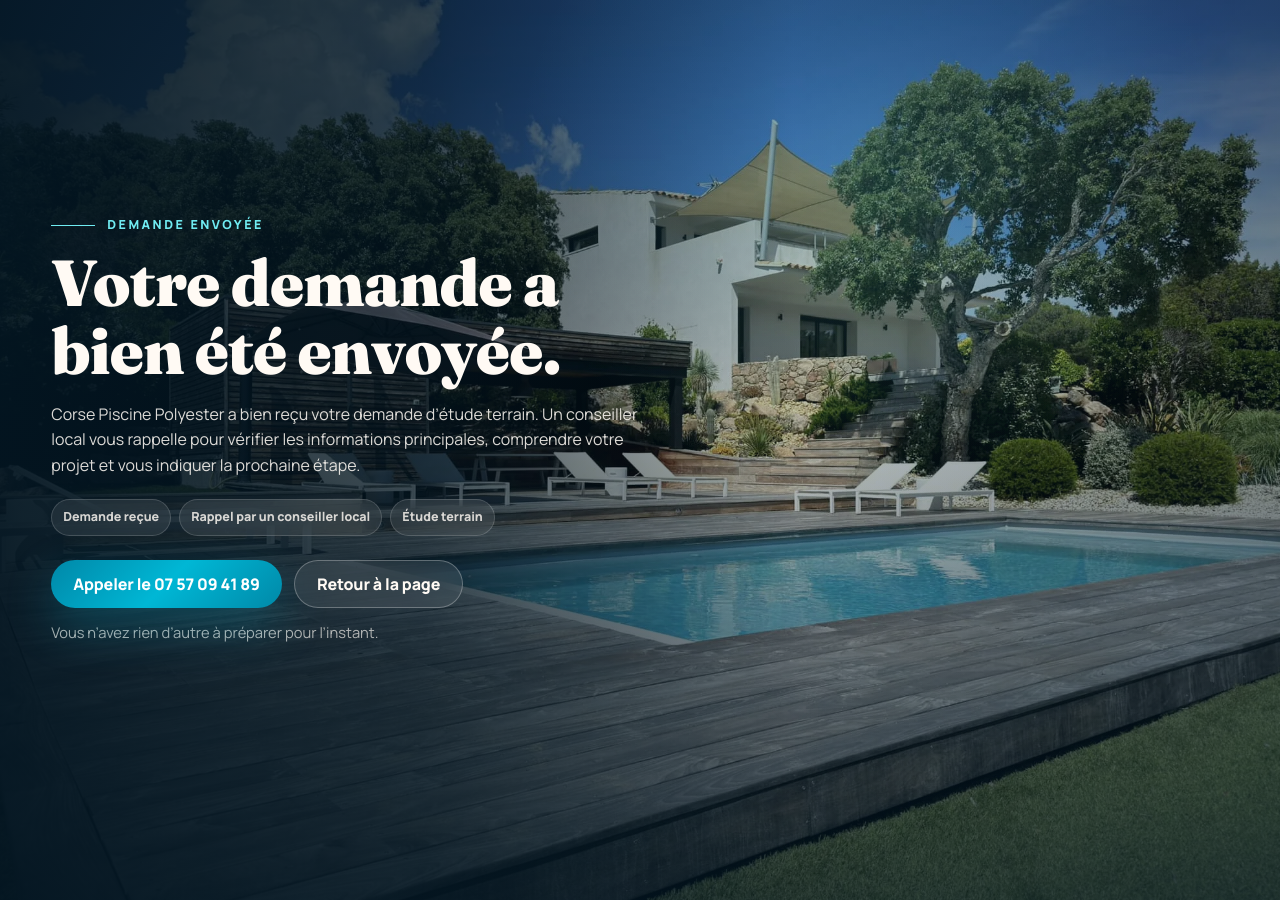
==== thank-you.html @ 31df1903 "Deploy landing page preview" ====
<!doctype html>
<html lang="fr">
<head>
  <meta charset="utf-8">
  <meta name="viewport" content="width=device-width, initial-scale=1">
  <title>Demande envoyée | Corse Piscine Polyester</title>
  <link rel="stylesheet" href="styles.css">
</head>
<body>
  <main class="hero thank-you-page">
    <div class="cinema" aria-hidden="true">
      <img src="assets/final-cta.webp" alt="">
      <div class="cinema-gradient"></div>
    </div>
    <div class="hero-layout">
      <div class="hero-copy">
        <div class="overline"><span></span>Demande envoyée</div>
        <h1>Votre demande a bien été envoyée.</h1>
        <p class="lead">Corse Piscine Polyester a bien reçu votre demande d’étude terrain. Un conseiller local vous rappelle pour vérifier les informations principales, comprendre votre projet et vous indiquer la prochaine étape.</p>
        <div class="thank-you-pills" aria-label="Confirmation de la demande">
          <span>Demande reçue</span>
          <span>Rappel par un conseiller local</span>
          <span>Étude terrain</span>
        </div>
        <div class="hero-actions">
          <a class="btn btn-water" href="tel:+33757094189">Appeler le 07 57 09 41 89</a>
          <a class="btn btn-glass" href="index.html">Retour à la page</a>
        </div>
        <p class="thank-you-reassurance">Vous n’avez rien d’autre à préparer pour l’instant.</p>
      </div>
    </div>
  </main>
</body>
</html>
---- styles.css ----
﻿@import url("https://fonts.googleapis.com/css2?family=Fraunces:opsz,wght@9..144,500;9..144,650;9..144,760&family=Manrope:wght@400;600;700;800;900&display=swap");

:root {
  --font-heading: "Fraunces", Georgia, serif;
  --font-body: "Manrope", ui-sans-serif, system-ui, -apple-system, BlinkMacSystemFont, "Segoe UI", sans-serif;
  --ink: #061a27;
  --navy: #031521;
  --sea: #00a8c8;
  --cyan: #70ecf2;
  --ivory: #f7efe4;
  --stone: #d8ccbb;
  --mist: rgba(247, 239, 228, 0.78);
  --white: #fffaf4;
  --line: rgba(255, 255, 255, 0.2);
  --dark-line: rgba(6, 26, 39, 0.12);
  --shadow: 0 30px 90px rgba(0, 11, 18, 0.34);
  --soft: 0 18px 54px rgba(0, 28, 45, 0.18);
}

* {
  box-sizing: border-box;
}

html {
  scroll-behavior: smooth;
}

body {
  margin: 0;
  color: var(--ink);
  background: var(--navy);
  font-family: var(--font-body);
  line-height: 1.5;
  text-rendering: geometricPrecision;
}

img {
  display: block;
  width: 100%;
}

a {
  color: inherit;
  text-decoration: none;
}

button,
input,
select {
  font: inherit;
}

.site-header {
  position: fixed;
  z-index: 30;
  top: 22px;
  left: 50%;
  display: grid;
  grid-template-columns: auto 1fr auto;
  align-items: center;
  width: min(1280px, calc(100% - 44px));
  padding: 6px 8px;
  border: 1px solid rgba(255, 255, 255, 0.44);
  border-radius: 999px;
  background:
    linear-gradient(135deg, rgba(238, 230, 218, 0.9), rgba(211, 201, 187, 0.78)),
    rgba(216, 204, 187, 0.78);
  box-shadow:
    0 22px 70px rgba(0, 12, 20, 0.14),
    inset 0 1px 0 rgba(255, 255, 255, 0.54);
  transform: translateX(-50%);
  backdrop-filter: blur(22px) saturate(126%);
}

.brand,
.nav-links,
.header-actions {
  display: flex;
  align-items: center;
}

.brand {
  gap: 11px;
  font-weight: 900;
  white-space: nowrap;
}

.brand-mark {
  display: grid;
  width: 40px;
  height: 40px;
  overflow: hidden;
  background:
    radial-gradient(circle at 72% 18%, rgba(112, 236, 242, 0.28), transparent 35%),
    linear-gradient(145deg, #031521, #06283c);
  border: 1px solid rgba(255, 255, 255, 0.22);
  border-radius: 16px;
  place-items: center;
  box-shadow:
    0 12px 28px rgba(0, 18, 30, 0.16),
    inset 0 1px 0 rgba(255, 255, 255, 0.12);
}

.brand-mark svg {
  width: 29px;
  height: 29px;
}

.brand-wave-fill {
  fill: #0879bd;
}

.brand-wave-line {
  fill: none;
  stroke: #fffaf4;
  stroke-width: 4.2;
  stroke-linecap: round;
  stroke-linejoin: round;
}

.brand-wave-line-soft {
  stroke: #70ecf2;
  stroke-width: 3.1;
  opacity: 0.9;
}

.brand-copy {
  display: block;
}

.brand strong {
  display: block;
  color: var(--ink);
  font-size: 0.98rem;
  line-height: 1.02;
}

.brand small {
  display: block;
  color: rgba(6, 26, 39, 0.62);
  font-size: 0.72rem;
  font-weight: 800;
  letter-spacing: 0.18em;
  text-transform: uppercase;
}

.nav-links {
  justify-content: center;
  gap: clamp(12px, 1.15vw, 22px);
  color: rgba(6, 26, 39, 0.68);
  font-size: clamp(0.78rem, 0.66vw, 0.86rem);
  font-weight: 800;
}

.nav-links a {
  position: relative;
  padding: 8px 0;
  transition: color 0.22s ease;
}

.nav-links a::after {
  position: absolute;
  right: 0;
  bottom: 2px;
  left: 0;
  height: 2px;
  content: "";
  background: var(--sea);
  border-radius: 999px;
  opacity: 0;
  transform: scaleX(0.62);
  transition: opacity 0.22s ease, transform 0.22s ease;
}

.nav-links a:hover {
  color: var(--ink);
}

.nav-links a:hover::after {
  opacity: 0.78;
  transform: scaleX(1);
}

.header-actions {
  gap: 9px;
}

.header-phone {
  position: relative;
  display: inline-flex;
  align-items: center;
  justify-content: center;
  gap: 9px;
  min-height: 46px;
  padding: 0 16px 0 12px;
  overflow: hidden;
  color: var(--ink);
  background: rgba(255, 250, 244, 0.36);
  border: 1px solid rgba(6, 26, 39, 0.15);
  border-radius: 999px;
  white-space: nowrap;
  font-weight: 950;
  isolation: isolate;
  box-shadow:
    inset 0 1px 0 rgba(255, 255, 255, 0.36),
    0 10px 26px rgba(0, 12, 20, 0.05);
  transition: transform 0.24s ease, border-color 0.24s ease, background 0.24s ease, color 0.24s ease;
}

.header-phone span {
  display: grid;
  width: 26px;
  height: 26px;
  color: var(--sea);
  background: rgba(112, 236, 242, 0.12);
  border: 1px solid rgba(0, 168, 200, 0.18);
  border-radius: 50%;
  place-items: center;
  transition: color 0.24s ease, background 0.24s ease, transform 0.24s ease;
}

.header-phone svg {
  width: 14px;
  height: 14px;
  fill: currentColor;
}

.header-phone:hover {
  color: var(--ink);
  background: rgba(255, 250, 244, 0.56);
  border-color: rgba(6, 26, 39, 0.2);
  transform: translateY(-1px);
}

.header-phone:hover span {
  color: var(--navy);
  background: var(--cyan);
  transform: rotate(-7deg) scale(1.04);
}

.btn {
  position: relative;
  display: inline-flex;
  align-items: center;
  justify-content: center;
  min-height: 48px;
  padding: 0 22px;
  overflow: hidden;
  border: 0;
  border-radius: 999px;
  cursor: pointer;
  font-weight: 950;
  letter-spacing: -0.01em;
  isolation: isolate;
  transition: transform 0.28s ease, box-shadow 0.28s ease, background 0.28s ease;
}

.btn::before {
  position: absolute;
  inset: -2px;
  z-index: -1;
  content: "";
  background: linear-gradient(110deg, transparent, rgba(255, 255, 255, 0.4), transparent);
  opacity: 0;
  transform: translateX(-70%);
  transition: opacity 0.25s ease, transform 0.8s ease;
}

.btn:hover {
  transform: translateY(-2px);
}

.btn:hover::before {
  opacity: 1;
  transform: translateX(70%);
}

.btn-water {
  color: #fff;
  background: linear-gradient(135deg, #0088a8, #00b7d5 50%, #0089a8);
  box-shadow: 0 18px 48px rgba(0, 168, 200, 0.28);
}

.btn-ivory {
  color: var(--ink);
  background: rgba(255, 250, 244, 0.88);
}

.header-actions .btn-ivory {
  color: #051b29;
  background:
    linear-gradient(135deg, rgba(255, 250, 244, 0.98), rgba(232, 252, 252, 0.94));
  border: 1px solid rgba(0, 168, 200, 0.2);
  box-shadow:
    0 12px 26px rgba(0, 12, 20, 0.1),
    0 8px 22px rgba(0, 168, 200, 0.08),
    inset 0 1px 0 rgba(255, 255, 255, 0.64);
}

.header-actions .btn-ivory:hover {
  background:
    linear-gradient(135deg, #fffaf4, rgba(219, 250, 252, 0.98));
  border-color: rgba(0, 168, 200, 0.32);
  box-shadow:
    0 16px 34px rgba(0, 12, 20, 0.12),
    0 10px 28px rgba(0, 168, 200, 0.12),
    inset 0 1px 0 rgba(255, 255, 255, 0.7);
}

.btn-glass {
  color: var(--white);
  background: rgba(255, 255, 255, 0.08);
  border: 1px solid rgba(255, 255, 255, 0.28);
  backdrop-filter: blur(16px);
}

.btn-muted {
  color: var(--ink);
  background: rgba(6, 26, 39, 0.08);
}

.hero {
  position: relative;
  min-height: 100svh;
  padding: 104px clamp(18px, 4vw, 54px) 44px;
  overflow: clip;
  color: var(--white);
  isolation: isolate;
}

.cinema {
  position: absolute;
  inset: 0;
  z-index: -3;
  overflow: hidden;
}

.cinema img {
  width: 100%;
  height: 100%;
  object-fit: cover;
  object-position: 54% 50%;
  transform: scale(1.035);
  filter: saturate(1.04) contrast(1.03);
}

.cinema-gradient {
  position: absolute;
  inset: 0;
  z-index: 1;
  background:
    radial-gradient(circle at 68% 18%, rgba(112, 236, 242, 0.16), transparent 31%),
    linear-gradient(90deg, rgba(3, 21, 33, 0.94), rgba(3, 21, 33, 0.72) 33%, rgba(3, 21, 33, 0.2) 62%, rgba(3, 21, 33, 0.42)),
    linear-gradient(0deg, rgba(3, 21, 33, 0.72), rgba(3, 21, 33, 0.05) 55%, rgba(3, 21, 33, 0.35));
}

.water-sheen {
  position: absolute;
  z-index: 2;
  right: -20%;
  bottom: 4%;
  width: 70vw;
  height: 22vw;
  background: radial-gradient(ellipse, rgba(112, 236, 242, 0.22), transparent 58%);
  filter: blur(24px);
  animation: waterDrift 8s ease-in-out infinite alternate;
}

@keyframes waterDrift {
  from { transform: translate3d(-5%, 4%, 0) rotate(-2deg); }
  to { transform: translate3d(5%, -3%, 0) rotate(2deg); }
}

.hero-layout {
  display: grid;
  grid-template-columns: minmax(0, 0.88fr) minmax(390px, 0.52fr);
  gap: clamp(24px, 3.5vw, 48px);
  align-items: center;
  width: min(1240px, 100%);
  min-height: calc(100svh - 255px);
  margin: 0 auto;
}

.hero-copy {
  max-width: 660px;
}

.overline {
  display: inline-flex;
  align-items: center;
  gap: 12px;
  margin-bottom: 14px;
  color: var(--cyan);
  font-size: 0.78rem;
  font-weight: 950;
  letter-spacing: 0.2em;
  text-transform: uppercase;
}

.overline span {
  width: 44px;
  height: 1px;
  background: currentColor;
}

h1,
h2,
h3,
p {
  margin-top: 0;
}

h1 {
  margin-bottom: 16px;
  font-family: var(--font-heading);
  max-width: 680px;
  font-size: clamp(3rem, 5.08vw, 5.95rem);
  font-weight: 860;
  line-height: 1.05;
  letter-spacing: -0.012em;
  text-wrap: balance;
}

h1 em {
  display: block;
  max-width: 690px;
  margin-top: 0.08em;
  color: var(--cyan);
  font-style: normal;
}

.lead {
  max-width: 620px;
  color: rgba(255, 250, 244, 0.86);
  font-size: clamp(1rem, 1.25vw, 1.22rem);
  line-height: 1.62;
}

.thank-you-page .hero-copy {
  max-width: 760px;
}

.thank-you-page .lead {
  max-width: 610px;
}

.thank-you-pills {
  display: flex;
  flex-wrap: wrap;
  gap: 8px;
  margin-top: 20px;
}

.thank-you-pills span {
  padding: 8px 11px;
  color: rgba(255, 250, 244, 0.82);
  background: rgba(255, 255, 255, 0.08);
  border: 1px solid rgba(255, 255, 255, 0.16);
  border-radius: 999px;
  backdrop-filter: blur(12px);
  font-size: 0.78rem;
  font-weight: 850;
}

.thank-you-reassurance {
  max-width: 520px;
  margin: 14px 0 0;
  color: rgba(255, 250, 244, 0.66);
  font-size: 0.92rem;
  line-height: 1.55;
}

.hero-actions {
  display: flex;
  flex-wrap: wrap;
  gap: 12px;
  margin-top: 24px;
}

.hero-price-note {
  display: grid;
  gap: 4px;
  width: fit-content;
  max-width: 650px;
  margin: 18px 0 0;
  padding: 12px 15px 13px;
  color: rgba(255, 250, 244, 0.8);
  background:
    linear-gradient(135deg, rgba(255, 255, 255, 0.09), rgba(255, 255, 255, 0.045)),
    rgba(3, 21, 33, 0.42);
  border: 1px solid rgba(112, 236, 242, 0.2);
  border-radius: 20px;
  box-shadow:
    0 18px 46px rgba(0, 11, 18, 0.16),
    inset 0 1px 0 rgba(255, 255, 255, 0.12);
  backdrop-filter: blur(18px) saturate(130%);
  font-size: 0.9rem;
  line-height: 1.28;
}

.hero-price-note .hero-price-label {
  color: var(--cyan);
  font-size: 0.64rem;
  font-weight: 950;
  letter-spacing: 0.14em;
  line-height: 1;
  text-transform: uppercase;
}

.hero-price-note strong {
  color: var(--white);
  font-size: 0.98rem;
  font-weight: 950;
  letter-spacing: -0.01em;
}

.hero-price-note span {
  color: rgba(255, 250, 244, 0.7);
  font-size: 0.8rem;
  line-height: 1.45;
}

.proof-rail {
  display: grid;
  grid-template-columns: repeat(3, 1fr);
  gap: 10px;
  max-width: 650px;
  margin-top: 22px;
}

.proof-rail article {
  padding: 14px 15px;
  background: linear-gradient(145deg, rgba(255, 255, 255, 0.13), rgba(255, 255, 255, 0.06));
  border: 1px solid rgba(255, 255, 255, 0.22);
  border-radius: 20px;
  box-shadow: 0 16px 44px rgba(0, 11, 18, 0.16);
  backdrop-filter: blur(20px) saturate(125%);
}

.proof-rail strong {
  display: block;
  color: var(--cyan);
  font-size: 1.08rem;
  letter-spacing: -0.008em;
}

.proof-rail span {
  display: block;
  color: rgba(255, 250, 244, 0.78);
  font-size: 0.8rem;
  line-height: 1.32;
}

.diagnostic-card {
  position: relative;
  scroll-margin-top: 104px;
  padding: 22px;
  overflow: hidden;
  color: var(--ink);
  background:
    linear-gradient(140deg, rgba(255, 250, 244, 0.92), rgba(236, 226, 211, 0.82)),
    rgba(247, 239, 228, 0.82);
  border: 1px solid rgba(255, 255, 255, 0.58);
  border-radius: 32px;
  box-shadow: var(--shadow);
  backdrop-filter: blur(26px) saturate(130%);
  animation: cardIn 1s 0.12s cubic-bezier(.2,.8,.2,1) both;
}

.card-orbit {
  position: absolute;
  top: -110px;
  right: -100px;
  width: 260px;
  height: 260px;
  border-radius: 50%;
  background: radial-gradient(circle, rgba(112, 236, 242, 0.28), transparent 62%);
  animation: orbit 9s ease-in-out infinite alternate;
}

@keyframes orbit {
  to { transform: translate(-18px, 24px) scale(1.08); }
}

.card-topline {
  position: relative;
  display: flex;
  justify-content: space-between;
  gap: 14px;
  margin-bottom: 12px;
  color: var(--sea);
  font-size: 0.75rem;
  font-weight: 950;
  letter-spacing: 0.15em;
  text-transform: uppercase;
}

.card-topline span:last-child {
  color: rgba(6, 26, 39, 0.52);
}

.diagnostic-card h2 {
  position: relative;
  margin-bottom: 9px;
  font-family: var(--font-heading);
  font-size: clamp(1.58rem, 2.08vw, 2.2rem);
  font-weight: 880;
  line-height: 1.05;
  letter-spacing: -0.006em;
}

.diagnostic-card h2 span {
  display: block;
}

.diagnostic-card p {
  position: relative;
  max-width: 44ch;
  color: rgba(6, 26, 39, 0.68);
  font-size: 0.96rem;
  line-height: 1.45;
}

.lead-form {
  position: relative;
  display: grid;
  gap: 10px;
}

.lead-form-ghl {
  gap: 9px;
}

.lead-form-ghl .btn-wide {
  margin-top: 2px;
}

label,
legend {
  color: var(--ink);
  font-size: 0.8rem;
  font-weight: 900;
}

input,
select {
  width: 100%;
  min-height: 44px;
  padding: 10px 12px;
  color: var(--ink);
  background: rgba(255, 255, 255, 0.78);
  border: 1px solid rgba(6, 26, 39, 0.13);
  border-radius: 16px;
  outline: 0;
  box-shadow: inset 0 1px 0 rgba(255,255,255,0.68);
}

input:focus,
select:focus {
  border-color: var(--sea);
  box-shadow: 0 0 0 4px rgba(0, 168, 200, 0.15);
}

.segmented {
  display: grid;
  grid-template-columns: repeat(3, 1fr);
  gap: 8px;
  padding: 0;
  margin: 0;
  border: 0;
}

.segmented legend {
  grid-column: 1 / -1;
}

.segmented label {
  display: flex;
  align-items: center;
  gap: 8px;
  min-height: 40px;
  padding: 8px 10px;
  background: rgba(255, 255, 255, 0.42);
  border: 1px solid rgba(6, 26, 39, 0.1);
  border-radius: 16px;
}

.segmented input,
.consent input {
  width: auto;
  min-height: auto;
  padding: 0;
}

.form-pair {
  display: grid;
  grid-template-columns: 1fr 1fr;
  gap: 10px;
}

.btn-wide {
  width: 100%;
}

.consent {
  display: flex;
  gap: 10px;
  align-items: flex-start;
  color: rgba(6, 26, 39, 0.68);
  line-height: 1.35;
}

.consent input {
  margin-top: 3px;
}

.form-error {
  color: #9d2a2a;
  font-weight: 800;
}

.visual-strip {
  display: grid;
  grid-template-columns: 1.05fr 1.2fr 0.9fr;
  gap: 14px;
  width: min(840px, calc(100% - 44px));
  margin: 24px auto 0;
  animation: introUp 0.9s 0.24s cubic-bezier(.2,.8,.2,1) both;
}

.visual-strip figure {
  position: relative;
  height: 138px;
  margin: 0;
  overflow: hidden;
  border: 1px solid rgba(255, 255, 255, 0.18);
  border-radius: 26px;
  box-shadow: 0 20px 58px rgba(0, 11, 18, 0.28);
}

.visual-strip img {
  display: block;
  width: 100%;
  height: 100%;
  object-fit: cover;
  transition: transform 0.7s ease, filter 0.7s ease;
}

.visual-strip figure:hover img {
  filter: saturate(1.08) contrast(1.03);
  transform: scale(1.065);
}

.hero-copy .overline,
.hero-copy h1,
.hero-copy .lead,
.hero-price-note,
.hero-actions,
.proof-rail,
.visual-strip figure {
  animation: heroFadeUp 0.82s cubic-bezier(.2,.8,.2,1) both;
}

.hero-copy h1 { animation-delay: 0.08s; }
.hero-copy .lead { animation-delay: 0.16s; }
.hero-price-note { animation-delay: 0.22s; }
.hero-actions { animation-delay: 0.28s; }
.proof-rail { animation-delay: 0.36s; }
.visual-strip figure:nth-child(1) { animation-delay: 0.26s; }
.visual-strip figure:nth-child(2) { animation-delay: 0.34s; }
.visual-strip figure:nth-child(3) { animation-delay: 0.42s; }

figcaption {
  position: absolute;
  left: 12px;
  bottom: 12px;
  padding: 7px 10px;
  color: var(--white);
  background: rgba(3, 21, 33, 0.62);
  border: 1px solid rgba(255, 255, 255, 0.18);
  border-radius: 999px;
  font-size: 0.72rem;
  font-weight: 900;
  backdrop-filter: blur(12px);
}

.terrain-section {
  position: relative;
  scroll-margin-top: 98px;
  display: grid;
  grid-template-columns: minmax(0, 1.02fr) minmax(420px, 0.82fr);
  gap: clamp(30px, 4vw, 58px);
  align-items: center;
  padding: clamp(66px, 6.2vw, 96px) clamp(20px, 5vw, 76px);
  overflow: hidden;
  color: var(--ink);
  background:
    radial-gradient(circle at 14% 18%, rgba(0, 168, 200, 0.18), transparent 28%),
    linear-gradient(180deg, var(--ivory), #efe2d1);
}

.terrain-section::before {
  position: absolute;
  right: -12vw;
  bottom: -22vw;
  width: 54vw;
  height: 54vw;
  min-width: 520px;
  min-height: 520px;
  pointer-events: none;
  content: "";
  background:
    repeating-radial-gradient(circle, rgba(0, 168, 200, 0.13) 0 1px, transparent 1px 34px);
  opacity: 0.55;
  transform: rotate(-14deg);
}

.terrain-media {
  position: relative;
  grid-row: 1 / span 2;
  align-self: start;
}

.terrain-visual {
  position: relative;
  min-height: clamp(440px, 44vw, 590px);
  overflow: hidden;
  border: 1px solid rgba(255, 255, 255, 0.72);
  border-radius: clamp(30px, 4vw, 52px);
  box-shadow: 0 34px 100px rgba(32, 45, 42, 0.28);
  isolation: isolate;
}

.terrain-visual img {
  height: 100%;
  min-height: inherit;
  object-fit: cover;
  object-position: 47% 52%;
  transform: scale(1.02);
  transition: transform 1.2s ease;
}

.terrain-visual:hover img {
  transform: scale(1.055);
}

.terrain-visual::after {
  position: absolute;
  inset: 0;
  z-index: 1;
  content: "";
  background:
    linear-gradient(180deg, rgba(3, 21, 33, 0.02), rgba(3, 21, 33, 0.28)),
    linear-gradient(90deg, rgba(3, 21, 33, 0.24), transparent 44%);
}

.terrain-glow {
  position: absolute;
  z-index: 2;
  right: 12%;
  bottom: 16%;
  width: 260px;
  height: 260px;
  pointer-events: none;
  background: radial-gradient(circle, rgba(112, 236, 242, 0.28), transparent 62%);
  filter: blur(16px);
  animation: terrainGlow 7s ease-in-out infinite alternate;
}

@keyframes terrainGlow {
  to { transform: translate(28px, -18px) scale(1.08); }
}

.terrain-note {
  position: absolute;
  z-index: 3;
  display: flex;
  gap: 10px;
  align-items: center;
  max-width: 260px;
  padding: 12px 15px;
  color: var(--white);
  background:
    linear-gradient(135deg, rgba(255, 255, 255, 0.18), rgba(255, 255, 255, 0.06)),
    rgba(3, 21, 33, 0.58);
  border: 1px solid rgba(255, 255, 255, 0.28);
  border-radius: 999px;
  box-shadow: 0 18px 54px rgba(0, 11, 18, 0.24);
  font-size: 0.86rem;
  font-weight: 900;
  backdrop-filter: blur(16px);
  opacity: 0;
  transform: translateY(16px);
  transition: opacity 0.72s ease, transform 0.72s cubic-bezier(.2,.8,.2,1);
}

.terrain-media.is-visible .terrain-note {
  opacity: 1;
  transform: translateY(0);
  animation: floatNote 5.5s ease-in-out 0.8s infinite alternate;
}

.terrain-note span {
  display: grid;
  width: 30px;
  height: 30px;
  flex: 0 0 30px;
  color: var(--navy);
  background: var(--cyan);
  border-radius: 50%;
  place-items: center;
  font-size: 0.7rem;
  font-weight: 950;
}

.terrain-note-access {
  top: 8%;
  left: 8%;
}

.terrain-note-slope {
  right: 7%;
  bottom: 15%;
  animation-delay: 0.5s;
}

.terrain-note-admin {
  left: 8%;
  bottom: 27%;
  animation-delay: 1s;
}

@keyframes floatNote {
  to { transform: translateY(-10px); }
}

.terrain-copy {
  position: relative;
  z-index: 2;
  align-self: end;
}

.terrain-diagnostics {
  position: relative;
  z-index: 2;
  align-self: start;
}

.section-kicker {
  display: inline-flex;
  align-items: center;
  gap: 12px;
  margin-bottom: 16px;
  color: var(--sea);
  font-size: 0.76rem;
  font-weight: 950;
  letter-spacing: 0.18em;
  text-transform: uppercase;
}

.section-kicker span {
  width: 42px;
  height: 1px;
  background: currentColor;
}

.terrain-copy h2 {
  max-width: 720px;
  margin-bottom: 20px;
  font-family: var(--font-heading);
  font-size: clamp(2.35rem, 3.7vw, 4.45rem);
  font-weight: 900;
  line-height: 1.06;
  letter-spacing: -0.012em;
}

.terrain-copy > p {
  max-width: 650px;
  color: rgba(6, 26, 39, 0.72);
  font-size: clamp(1rem, 1.18vw, 1.16rem);
  line-height: 1.72;
}

.terrain-checklist {
  counter-reset: terrain-card;
  display: grid;
  grid-template-columns: repeat(2, minmax(0, 1fr));
  gap: 14px;
  margin-top: 0;
}

.terrain-checklist article {
  position: relative;
  min-height: 150px;
  padding: 19px 18px 18px;
  overflow: hidden;
  background:
    linear-gradient(145deg, rgba(255, 255, 255, 0.82), rgba(255, 250, 244, 0.54)),
    rgba(255, 250, 244, 0.74);
  border: 1px solid rgba(6, 26, 39, 0.095);
  border-radius: 24px;
  box-shadow: 0 18px 52px rgba(42, 36, 29, 0.095);
  opacity: 0;
  transform: translateY(18px);
  transition: transform 0.28s ease, box-shadow 0.28s ease, border-color 0.28s ease;
}

.terrain-diagnostics.is-visible .terrain-checklist article {
  opacity: 1;
  transform: translateY(0);
  transition:
    opacity 0.7s ease,
    transform 0.7s cubic-bezier(.2,.8,.2,1),
    box-shadow 0.28s ease,
    border-color 0.28s ease;
}

.terrain-diagnostics.is-visible .terrain-checklist article:nth-child(2) {
  transition-delay: 0.08s;
}

.terrain-diagnostics.is-visible .terrain-checklist article:nth-child(3) {
  transition-delay: 0.16s;
}

.terrain-diagnostics.is-visible .terrain-checklist article:nth-child(4) {
  transition-delay: 0.24s;
}

.terrain-checklist article::before {
  counter-increment: terrain-card;
  content: "0" counter(terrain-card);
  display: inline-grid;
  width: 34px;
  height: 34px;
  margin-bottom: 16px;
  color: var(--navy);
  background: rgba(112, 236, 242, 0.92);
  border-radius: 999px;
  place-items: center;
  font-size: 0.72rem;
  font-weight: 950;
}

.terrain-checklist article::after {
  position: absolute;
  inset: auto -18% -42% auto;
  width: 160px;
  height: 160px;
  content: "";
  background: radial-gradient(circle, rgba(0, 168, 200, 0.16), transparent 64%);
  pointer-events: none;
}

.terrain-checklist article:hover {
  border-color: rgba(0, 168, 200, 0.28);
  box-shadow: 0 28px 70px rgba(42, 36, 29, 0.15);
  transform: translateY(-5px);
}

.terrain-checklist strong {
  display: block;
  margin-bottom: 8px;
  color: var(--ink);
  font-size: 1rem;
}

.terrain-checklist span {
  display: block;
  color: rgba(6, 26, 39, 0.63);
  font-size: 0.9rem;
  line-height: 1.55;
}

.terrain-actions {
  display: flex;
  flex-wrap: wrap;
  gap: 12px 16px;
  align-items: center;
  margin-top: 28px;
}

.terrain-actions .btn {
  min-width: min(100%, 320px);
  flex: 0 0 auto;
  white-space: nowrap;
}

.terrain-actions p {
  flex-basis: 100%;
  max-width: 420px;
  margin: 0;
  color: rgba(6, 26, 39, 0.58);
  font-size: 0.88rem;
  font-weight: 750;
  line-height: 1.45;
}

.formats-section {
  position: relative;
  scroll-margin-top: 104px;
  padding: clamp(82px, 9vw, 136px) clamp(20px, 5vw, 76px);
  overflow: hidden;
  color: var(--white);
  background:
    radial-gradient(circle at 78% 12%, rgba(112, 236, 242, 0.18), transparent 30%),
    linear-gradient(180deg, #031521, #061f30 58%, #031521);
}

.formats-section::before {
  position: absolute;
  inset: 0;
  pointer-events: none;
  content: "";
  background:
    linear-gradient(rgba(255,255,255,0.035) 1px, transparent 1px),
    linear-gradient(90deg, rgba(255,255,255,0.03) 1px, transparent 1px);
  background-size: 42px 42px;
  mask-image: linear-gradient(180deg, transparent, #000 18%, #000 82%, transparent);
}

.formats-head {
  position: relative;
  z-index: 1;
  display: grid;
  gap: 18px;
  width: min(1240px, 100%);
  margin: 0 auto 34px;
}

.section-kicker-light {
  color: var(--cyan);
}

.formats-head h2 {
  max-width: 900px;
  margin-bottom: 0;
  font-family: var(--font-heading);
  font-size: clamp(2.65rem, 4.15vw, 4.85rem);
  font-weight: 900;
  line-height: 1.06;
  letter-spacing: -0.014em;
}

.formats-head p {
  max-width: 820px;
  margin: 0;
  color: rgba(255, 250, 244, 0.72);
  font-size: clamp(1rem, 1.2vw, 1.16rem);
  line-height: 1.72;
}

.formats-note {
  display: inline-flex;
  width: fit-content;
  max-width: min(100%, 760px);
  padding: 8px 12px;
  color: rgba(255, 250, 244, 0.72) !important;
  background: rgba(255, 255, 255, 0.07);
  border: 1px solid rgba(255, 255, 255, 0.1);
  border-radius: 999px;
  font-size: 0.8rem !important;
  font-weight: 800;
  line-height: 1.35 !important;
  backdrop-filter: blur(12px);
}

.formats-swipe-cue {
  display: none;
}

.format-stage {
  position: relative;
  z-index: 1;
  display: grid;
  grid-template-columns: repeat(3, minmax(0, 1fr));
  gap: 18px;
  width: min(1240px, 100%);
  margin: 0 auto;
}

.format-card {
  min-height: 590px;
  opacity: 0;
  transform: translateY(26px);
}

.format-stage.is-visible .format-card {
  opacity: 1;
  transform: translateY(0);
  transition:
    opacity 0.72s ease,
    transform 0.72s cubic-bezier(.2,.8,.2,1);
}

.format-stage.is-visible .format-card:nth-child(2) {
  transition-delay: 0.1s;
}

.format-stage.is-visible .format-card:nth-child(3) {
  transition-delay: 0.2s;
}

.format-card a {
  position: relative;
  display: grid;
  height: 100%;
  overflow: hidden;
  color: var(--white);
  background: rgba(255, 255, 255, 0.065);
  border: 1px solid rgba(255, 255, 255, 0.16);
  border-radius: 34px;
  box-shadow: 0 26px 86px rgba(0, 11, 18, 0.32);
  isolation: isolate;
  transition: transform 0.34s ease, border-color 0.34s ease, box-shadow 0.34s ease;
}

.format-card a:hover {
  border-color: rgba(112, 236, 242, 0.48);
  box-shadow: 0 34px 110px rgba(0, 168, 200, 0.2);
  transform: translateY(-9px);
}

.format-card figure {
  position: absolute;
  inset: 0;
  margin: 0;
  overflow: hidden;
}

.format-card figure::after {
  position: absolute;
  inset: 0;
  content: "";
  background:
    linear-gradient(180deg, rgba(3, 21, 33, 0.06), rgba(3, 21, 33, 0.7) 58%, rgba(3, 21, 33, 0.94)),
    linear-gradient(90deg, rgba(3, 21, 33, 0.42), transparent 54%);
}

.format-card img {
  height: 100%;
  object-fit: cover;
  transform: scale(1.02);
  transition: transform 0.9s ease;
}

.format-card a:hover img {
  transform: scale(1.08);
}

.format-card figcaption {
  display: none;
}

.format-content {
  position: relative;
  z-index: 2;
  align-self: end;
  padding: 28px;
}

.format-content::before {
  display: inline-flex;
  padding: 7px 11px;
  margin-bottom: 14px;
  color: rgba(255, 250, 244, 0.86);
  background: rgba(255, 255, 255, 0.11);
  border: 1px solid rgba(255, 255, 255, 0.18);
  border-radius: 999px;
  font-size: 0.68rem;
  font-weight: 950;
  letter-spacing: 0.12em;
  text-transform: uppercase;
  backdrop-filter: blur(12px);
}

.format-card-compact .format-content::before {
  content: "Compact";
}

.format-card-family .format-content::before {
  content: "Équilibre";
}

.format-card-comfort .format-content::before {
  content: "Confort";
}

.format-size {
  display: inline-grid;
  min-width: 88px;
  min-height: 54px;
  margin-bottom: 16px;
  padding: 0 18px;
  color: var(--navy);
  background: var(--cyan);
  border-radius: 999px;
  place-items: center;
  font-family: var(--font-heading);
  font-size: 1.9rem;
  font-weight: 900;
  letter-spacing: -0.008em;
}

.format-content h3 {
  max-width: 420px;
  margin-bottom: 12px;
  font-family: var(--font-heading);
  font-size: clamp(1.8rem, 2.35vw, 2.7rem);
  font-weight: 900;
  line-height: 1.02;
  letter-spacing: -0.01em;
}

.format-content p {
  max-width: 460px;
  color: rgba(255, 250, 244, 0.8);
  font-size: 0.98rem;
  line-height: 1.55;
}

.format-mini-price {
  display: inline-grid;
  gap: 2px;
  width: fit-content;
  margin: 12px 0 0;
  padding: 9px 12px;
  color: rgba(255, 250, 244, 0.76);
  background: rgba(3, 21, 33, 0.5);
  border: 1px solid rgba(112, 236, 242, 0.24);
  border-radius: 18px;
  backdrop-filter: blur(14px);
}

.format-mini-price strong {
  color: var(--cyan);
  font-size: 0.92rem;
  line-height: 1.08;
}

.format-mini-price span {
  color: rgba(255, 250, 244, 0.68);
  font-size: 0.74rem;
  line-height: 1.22;
}

.format-content ul {
  display: grid;
  gap: 8px;
  padding: 0;
  margin: 18px 0 0;
  list-style: none;
}

.format-content li {
  position: relative;
  padding-left: 18px;
  color: rgba(255, 250, 244, 0.74);
  font-size: 0.86rem;
  line-height: 1.45;
}

.format-content li::before {
  position: absolute;
  top: 0.66em;
  left: 0;
  width: 6px;
  height: 6px;
  content: "";
  background: var(--cyan);
  border-radius: 50%;
}

.format-cta {
  display: inline-flex;
  align-items: center;
  min-height: 42px;
  padding: 0 16px;
  margin-top: 22px;
  color: var(--navy);
  background: rgba(112, 236, 242, 0.92);
  border: 1px solid rgba(112, 236, 242, 0.42);
  border-radius: 999px;
  font-size: 0.86rem;
  font-weight: 950;
  backdrop-filter: blur(12px);
  transition: transform 0.25s ease, background 0.25s ease, box-shadow 0.25s ease;
}

.format-card a:hover .format-cta {
  background: #f7efe4;
  box-shadow: 0 14px 34px rgba(112, 236, 242, 0.2);
  transform: translateY(-2px);
}

.format-card-featured .format-content {
  padding: 28px;
}

.format-card-featured .format-content h3 {
  max-width: 420px;
}

.budget-section {
  position: relative;
  scroll-margin-top: 104px;
  display: grid;
  grid-template-columns: minmax(0, 0.78fr) minmax(460px, 1fr);
  gap: clamp(34px, 5vw, 82px);
  align-items: center;
  padding: clamp(76px, 7.4vw, 118px) clamp(20px, 5vw, 76px);
  overflow: hidden;
  color: var(--ink);
  background:
    radial-gradient(circle at 20% 18%, rgba(0, 168, 200, 0.16), transparent 28%),
    linear-gradient(135deg, #f7efe4, #eadbc8);
}

.budget-section::before {
  position: absolute;
  inset: auto -10vw -20vw auto;
  width: 58vw;
  height: 58vw;
  min-width: 520px;
  min-height: 520px;
  pointer-events: none;
  content: "";
  background: radial-gradient(circle, rgba(0, 168, 200, 0.13), transparent 64%);
  filter: blur(6px);
}

.budget-copy {
  position: relative;
  z-index: 1;
}

.budget-copy h2 {
  max-width: 650px;
  margin-bottom: 22px;
  font-family: var(--font-heading);
  font-size: clamp(2.55rem, 4.05vw, 4.82rem);
  font-weight: 900;
  line-height: 1.05;
  letter-spacing: -0.014em;
}

.budget-copy p {
  max-width: 610px;
  color: rgba(6, 26, 39, 0.7);
  font-size: clamp(1rem, 1.25vw, 1.16rem);
  line-height: 1.72;
}

.budget-copy .btn {
  margin-top: 18px;
}

.budget-cta-short {
  display: none;
}

.budget-panel {
  position: relative;
  z-index: 1;
  display: grid;
  gap: 16px;
  padding: clamp(18px, 2vw, 24px);
  background: rgba(255, 250, 244, 0.68);
  border: 1px solid rgba(255, 255, 255, 0.68);
  border-radius: 38px;
  box-shadow: 0 34px 100px rgba(42, 36, 29, 0.18);
  backdrop-filter: blur(18px);
}

.price-anchor-group {
  display: grid;
  grid-template-columns: minmax(0, 1.04fr) minmax(0, 0.96fr);
  gap: 12px;
}

.price-anchor {
  position: relative;
  min-height: 0;
  padding: 24px;
  overflow: hidden;
  color: var(--white);
  background:
    radial-gradient(circle at 88% 18%, rgba(112, 236, 242, 0.34), transparent 26%),
    linear-gradient(135deg, #031521, #07334b);
  border-radius: 30px;
  box-shadow: 0 26px 72px rgba(0, 11, 18, 0.28);
}

.price-anchor-project {
  background:
    radial-gradient(circle at 88% 18%, rgba(221, 185, 126, 0.18), transparent 28%),
    linear-gradient(135deg, #082337, #12394a);
}

.price-anchor::after {
  position: absolute;
  right: -80px;
  bottom: -120px;
  width: 260px;
  height: 260px;
  content: "";
  border: 1px solid rgba(112, 236, 242, 0.28);
  border-radius: 50%;
  box-shadow: 0 0 0 32px rgba(112, 236, 242, 0.06), 0 0 0 64px rgba(112, 236, 242, 0.035);
}

.price-anchor span {
  display: inline-flex;
  min-height: 34px;
  padding: 0 12px;
  align-items: center;
  color: var(--cyan);
  background: rgba(255, 255, 255, 0.08);
  border: 1px solid rgba(255, 255, 255, 0.16);
  border-radius: 999px;
  font-size: 0.76rem;
  font-weight: 950;
  letter-spacing: 0.14em;
  text-transform: uppercase;
}

.price-anchor strong {
  display: block;
  margin-top: 18px;
  font-family: var(--font-heading);
  font-size: clamp(2.1rem, 3.25vw, 3.65rem);
  font-weight: 900;
  line-height: 1.05;
  letter-spacing: -0.012em;
}

.price-anchor-project strong {
  font-size: clamp(1.82rem, 2.8vw, 3.18rem);
}

.price-anchor p {
  position: relative;
  z-index: 1;
  max-width: 520px;
  margin: 18px 0 0;
  color: rgba(255, 250, 244, 0.76);
  font-size: 0.9rem;
  line-height: 1.5;
}

.budget-equation {
  display: grid;
  grid-template-columns: 1fr auto 1fr auto 1fr auto 1fr;
  gap: 8px;
  align-items: center;
  padding: 2px;
  border-radius: 20px;
  background: rgba(255, 255, 255, 0.18);
}

.budget-equation span,
.budget-equation b {
  display: grid;
  min-height: 52px;
  place-items: center;
  border-radius: 18px;
  font-weight: 950;
}

.budget-equation span {
  color: var(--ink);
  background:
    linear-gradient(180deg, rgba(255, 255, 255, 0.86), rgba(255, 255, 255, 0.62));
  border: 1px solid rgba(6, 26, 39, 0.08);
  box-shadow: 0 10px 26px rgba(42, 36, 29, 0.06);
}

.budget-equation b {
  min-width: 20px;
  color: rgba(0, 153, 181, 0.86);
  font-size: 1rem;
  line-height: 1;
}

.budget-grid {
  display: grid;
  grid-template-columns: repeat(2, minmax(0, 1fr));
  gap: 12px;
}

.budget-grid article {
  position: relative;
  padding: 18px;
  overflow: hidden;
  background:
    linear-gradient(145deg, rgba(255, 255, 255, 0.78), rgba(255, 250, 244, 0.55));
  border: 1px solid rgba(6, 26, 39, 0.08);
  border-radius: 22px;
  box-shadow: 0 14px 36px rgba(42, 36, 29, 0.07);
  transition: transform 220ms ease, box-shadow 220ms ease, border-color 220ms ease;
}

.budget-grid article::after {
  position: absolute;
  inset: 0;
  pointer-events: none;
  content: "";
  background: radial-gradient(circle at 88% 0%, rgba(0, 168, 200, 0.12), transparent 32%);
  opacity: 0;
  transition: opacity 220ms ease;
}

.budget-grid article:hover {
  border-color: rgba(0, 168, 200, 0.2);
  box-shadow: 0 20px 48px rgba(42, 36, 29, 0.11);
  transform: translateY(-3px);
}

.budget-grid article:hover::after {
  opacity: 1;
}

.budget-grid article > span {
  display: inline-grid;
  width: 32px;
  height: 32px;
  margin-bottom: 14px;
  color: var(--navy);
  background: var(--cyan);
  border-radius: 50%;
  place-items: center;
  font-size: 0.72rem;
  font-weight: 950;
}

.budget-grid strong {
  display: block;
  margin-bottom: 6px;
  font-size: 0.98rem;
}

.budget-grid p {
  margin: 0;
  color: rgba(6, 26, 39, 0.62);
  font-size: 0.88rem;
  line-height: 1.5;
}

.budget-panel .price-anchor,
.budget-panel .budget-equation span,
.budget-panel .budget-grid article {
  opacity: 0;
  transform: translateY(16px);
  transition: opacity 620ms ease, transform 620ms cubic-bezier(0.2, 0.75, 0.2, 1);
}

.budget-panel.is-visible .price-anchor,
.budget-panel.is-visible .budget-equation span,
.budget-panel.is-visible .budget-grid article {
  opacity: 1;
  transform: translateY(0);
}

.budget-panel.is-visible .budget-equation span:nth-of-type(1) {
  transition-delay: 90ms;
}

.budget-panel.is-visible .budget-equation span:nth-of-type(2) {
  transition-delay: 150ms;
}

.budget-panel.is-visible .budget-equation span:nth-of-type(3) {
  transition-delay: 210ms;
}

.budget-panel.is-visible .budget-equation span:nth-of-type(4) {
  transition-delay: 270ms;
}

.budget-panel.is-visible .budget-grid article:nth-child(1) {
  transition-delay: 150ms;
}

.budget-panel.is-visible .budget-grid article:nth-child(2) {
  transition-delay: 210ms;
}

.budget-panel.is-visible .budget-grid article:nth-child(3) {
  transition-delay: 270ms;
}

.budget-panel.is-visible .budget-grid article:nth-child(4) {
  transition-delay: 330ms;
}

.coque-section {
  position: relative;
  scroll-margin-top: 136px;
  display: grid;
  grid-template-columns: minmax(0, 0.78fr) minmax(520px, 1fr);
  gap: clamp(34px, 4.7vw, 76px);
  align-items: center;
  padding: clamp(80px, 8.2vw, 128px) clamp(20px, 5vw, 76px);
  overflow: hidden;
  color: var(--white);
  background:
    radial-gradient(circle at 20% 20%, rgba(112, 236, 242, 0.14), transparent 28%),
    linear-gradient(135deg, #031521 0%, #082538 48%, #031521 100%);
}

.coque-section::before {
  position: absolute;
  inset: 0;
  pointer-events: none;
  content: "";
  background:
    radial-gradient(circle at 72% 42%, rgba(112, 236, 242, 0.12), transparent 24%),
    linear-gradient(120deg, transparent 0 42%, rgba(255,255,255,0.045) 42% 42.35%, transparent 42.35% 100%);
}

.coque-copy,
.coque-visual,
.coque-actions {
  position: relative;
  z-index: 1;
}

.coque-copy h2 {
  max-width: 700px;
  margin-bottom: 22px;
  font-family: var(--font-heading);
  font-size: clamp(2.55rem, 4vw, 4.82rem);
  font-weight: 900;
  line-height: 1.05;
  letter-spacing: -0.014em;
}

.coque-copy > p {
  max-width: 620px;
  color: rgba(255, 250, 244, 0.74);
  font-size: clamp(1rem, 1.25vw, 1.18rem);
  line-height: 1.72;
}

.coque-proof-row {
  display: grid;
  grid-template-columns: repeat(2, minmax(0, 1fr));
  gap: 12px;
  max-width: 660px;
  margin-top: 28px;
}

.coque-proof-row article {
  padding: 17px;
  background:
    linear-gradient(145deg, rgba(255, 255, 255, 0.105), rgba(255, 255, 255, 0.052));
  border: 1px solid rgba(255, 255, 255, 0.16);
  border-radius: 22px;
  box-shadow: 0 18px 44px rgba(0, 11, 18, 0.12);
  backdrop-filter: blur(16px);
}

.coque-proof-row strong {
  display: block;
  margin-bottom: 8px;
  color: var(--cyan);
  font-family: var(--font-heading);
  font-size: clamp(1.22rem, 1.65vw, 1.85rem);
  font-weight: 900;
  line-height: 1.02;
}

.coque-proof-row span {
  display: block;
  color: rgba(255, 250, 244, 0.72);
  font-size: 0.88rem;
  line-height: 1.45;
}

.coque-visual {
  display: grid;
  gap: 16px;
}

.shell-orbit {
  position: absolute;
  inset: -18px 0 auto auto;
  width: min(520px, 84%);
  aspect-ratio: 1;
  pointer-events: none;
  opacity: 0.72;
}

.shell-orbit span {
  position: absolute;
  inset: calc(var(--i, 0) * 42px);
  border: 1px solid rgba(112, 236, 242, 0.22);
  border-radius: 48% 52% 44% 56%;
  animation: shellOrbit 9s ease-in-out infinite alternate;
}

.shell-orbit span:nth-child(1) { --i: 0; }
.shell-orbit span:nth-child(2) { --i: 1; animation-delay: 0.5s; }
.shell-orbit span:nth-child(3) { --i: 2; animation-delay: 1s; }

@keyframes shellOrbit {
  to { transform: rotate(9deg) scale(1.03); }
}

.shell-card {
  position: relative;
  min-height: 316px;
  overflow: hidden;
  background:
    radial-gradient(circle at 74% 12%, rgba(112, 236, 242, 0.2), transparent 32%),
    radial-gradient(circle at 20% 82%, rgba(6, 26, 39, 0.12), transparent 42%),
    linear-gradient(145deg, rgba(255,250,244,0.94), rgba(216, 204, 187, 0.78));
  border: 1px solid rgba(255, 255, 255, 0.58);
  border-radius: 42px;
  box-shadow: 0 34px 100px rgba(0, 11, 18, 0.36);
  isolation: isolate;
}

.shell-card::before {
  position: absolute;
  inset: 24px;
  content: "";
  z-index: 0;
  border: 1px dashed rgba(6, 26, 39, 0.12);
  border-radius: 32px;
}

.shell-svg {
  position: absolute;
  inset: 30px 30px 28px;
  z-index: 1;
  width: calc(100% - 60px);
  height: calc(100% - 58px);
  overflow: visible;
  transform: rotate(-1.2deg);
  animation: shellWater 5.8s ease-in-out infinite alternate;
}

.shell-model {
  transform-origin: 50% 54%;
}

.shell-ground-shadow {
  fill: rgba(6, 26, 39, 0.18);
  filter: blur(2px);
  opacity: 0.58;
}

.shell-wall {
  fill: url("#shellWallGradient");
  opacity: 0.78;
  stroke: rgba(6, 26, 39, 0.12);
  stroke-width: 1.4;
}

.shell-body {
  fill: url("#shellBodyGradient");
  stroke: rgba(6, 26, 39, 0.15);
  stroke-width: 2.4;
}

.shell-lip {
  fill: url("#shellRimDepthGradient");
  stroke: rgba(6, 26, 39, 0.12);
  stroke-width: 2.2;
}

.shell-inner-well {
  fill: rgba(255, 250, 244, 0.88);
  stroke: rgba(6, 26, 39, 0.13);
  stroke-width: 3;
}

.shell-water-surface {
  fill: url("#shellWaterGradient");
  stroke: rgba(255, 255, 255, 0.5);
  stroke-width: 2;
}

.shell-water-glow {
  fill: url("#shellGlow");
  opacity: 0.84;
  mix-blend-mode: screen;
}

.shell-steps path {
  fill: url("#shellStepGradient");
  stroke: rgba(255, 255, 255, 0.64);
  stroke-width: 1.5;
  filter: drop-shadow(0 5px 8px rgba(0, 76, 98, 0.12));
}

.shell-ribs path {
  fill: none;
  stroke: rgba(6, 26, 39, 0.24);
  stroke-linecap: round;
  stroke-width: 2.4;
  opacity: 0.5;
}

.shell-rim-highlight,
.shell-inner-line,
.shell-front-highlight {
  fill: none;
  stroke-linecap: round;
}

.shell-rim-highlight {
  stroke: rgba(255, 255, 255, 0.82);
  stroke-width: 2.4;
}

.shell-inner-line {
  stroke: rgba(255, 255, 255, 0.46);
  stroke-width: 1.7;
}

.shell-front-highlight {
  stroke: rgba(255, 250, 244, 0.42);
  stroke-width: 1.8;
}

@keyframes shellWater {
  to { transform: translateY(-4px) rotate(-1.8deg); }
}

.coque-layers {
  display: grid;
  grid-template-columns: repeat(2, minmax(0, 1fr));
  gap: 12px;
}

.coque-layers article {
  position: relative;
  padding: 18px;
  overflow: hidden;
  background:
    linear-gradient(145deg, rgba(255, 255, 255, 0.09), rgba(255, 255, 255, 0.052));
  border: 1px solid rgba(255, 255, 255, 0.145);
  border-radius: 22px;
  transition: transform 220ms ease, border-color 220ms ease, background 220ms ease;
  backdrop-filter: blur(14px);
}

.coque-layers article:hover {
  background:
    linear-gradient(145deg, rgba(255, 255, 255, 0.125), rgba(255, 255, 255, 0.064));
  border-color: rgba(112, 236, 242, 0.24);
  transform: translateY(-3px);
}

.coque-layers article > span {
  display: inline-grid;
  width: 32px;
  height: 32px;
  margin-bottom: 14px;
  color: var(--navy);
  background: var(--cyan);
  border-radius: 50%;
  place-items: center;
  font-size: 0.72rem;
  font-weight: 950;
}

.coque-layers strong {
  display: block;
  margin-bottom: 7px;
  color: var(--white);
}

.coque-layers p {
  margin: 0;
  color: rgba(255, 250, 244, 0.68);
  font-size: 0.86rem;
  line-height: 1.52;
}

.coque-actions {
  grid-column: 1 / -1;
  display: flex;
  justify-content: space-between;
  gap: 18px;
  align-items: center;
  max-width: 1240px;
  width: 100%;
  margin: 0 auto;
  padding: 20px 22px;
  color: var(--ink);
  background: rgba(247, 239, 228, 0.9);
  border: 1px solid rgba(255,255,255,0.6);
  border-radius: 28px;
  box-shadow: 0 24px 72px rgba(0, 11, 18, 0.2);
}

.coque-actions p {
  max-width: 680px;
  margin: 0;
  font-family: var(--font-heading);
  font-size: clamp(1.28rem, 2vw, 2.2rem);
  font-weight: 900;
  line-height: 1.12;
  letter-spacing: -0.01em;
}

.coque-actions .btn {
  flex: 0 0 auto;
}

.coque-proof-row article,
.coque-visual .shell-card,
.coque-layers article {
  opacity: 0;
  transform: translateY(16px);
  transition: opacity 620ms ease, transform 620ms cubic-bezier(0.2, 0.75, 0.2, 1);
}

.coque-copy.is-visible .coque-proof-row article,
.coque-visual.is-visible .shell-card,
.coque-visual.is-visible .coque-layers article {
  opacity: 1;
  transform: translateY(0);
}

.coque-copy.is-visible .coque-proof-row article:nth-child(2) {
  transition-delay: 90ms;
}

.coque-visual.is-visible .coque-layers article:nth-child(1) {
  transition-delay: 110ms;
}

.coque-visual.is-visible .coque-layers article:nth-child(2) {
  transition-delay: 170ms;
}

.coque-visual.is-visible .coque-layers article:nth-child(3) {
  transition-delay: 230ms;
}

.coque-visual.is-visible .coque-layers article:nth-child(4) {
  transition-delay: 290ms;
}

.why-section {
  position: relative;
  scroll-margin-top: 104px;
  display: grid;
  grid-template-columns: minmax(520px, 1.05fr) minmax(0, 0.95fr);
  grid-template-areas:
    "media intro"
    "media proof";
  column-gap: clamp(34px, 5vw, 84px);
  row-gap: 24px;
  align-items: center;
  padding: clamp(86px, 9vw, 138px) clamp(20px, 5vw, 76px);
  overflow: hidden;
  color: var(--ink);
  background:
    radial-gradient(circle at 8% 18%, rgba(0, 168, 200, 0.13), transparent 24%),
    linear-gradient(135deg, #fffaf4 0%, #f4eadc 48%, #e5d8c7 100%);
}

.why-section::before {
  position: absolute;
  inset: 0;
  pointer-events: none;
  content: "";
  background:
    linear-gradient(90deg, rgba(6, 26, 39, 0.055) 0 1px, transparent 1px 100%),
    linear-gradient(0deg, rgba(6, 26, 39, 0.045) 0 1px, transparent 1px 100%);
  background-size: 88px 88px;
  mask-image: radial-gradient(circle at 20% 50%, black, transparent 62%);
}

.why-media,
.why-intro,
.why-proof-stack {
  position: relative;
  z-index: 1;
}

.why-media {
  grid-area: media;
  min-height: 620px;
}

.why-media figure {
  position: absolute;
  inset: 0;
  overflow: hidden;
  margin: 0;
  background: var(--stone);
  border: 1px solid rgba(255, 255, 255, 0.72);
  border-radius: 44px;
  box-shadow: 0 34px 96px rgba(0, 23, 38, 0.2);
}

.why-media img {
  height: 100%;
  object-fit: cover;
  object-position: 57% 49%;
  filter: brightness(1.05) contrast(1.03) saturate(1.02);
  transform: scale(1.055);
}

.why-media figure::after {
  position: absolute;
  inset: 0;
  content: "";
  background:
    linear-gradient(180deg, rgba(3, 21, 33, 0.02) 0%, rgba(3, 21, 33, 0.08) 42%, rgba(3, 21, 33, 0.58) 100%),
    linear-gradient(90deg, rgba(3, 21, 33, 0.12), transparent 42%);
}

.team-ribbon {
  position: absolute;
  right: clamp(18px, 3vw, 34px);
  bottom: clamp(18px, 3vw, 34px);
  width: min(270px, calc(100% - 36px));
  padding: 14px 17px;
  color: var(--white);
  background: rgba(3, 21, 33, 0.52);
  border: 1px solid rgba(255, 255, 255, 0.2);
  border-radius: 22px;
  box-shadow: 0 20px 54px rgba(0, 11, 18, 0.24);
  backdrop-filter: blur(15px);
}

.team-ribbon span {
  display: block;
  margin-bottom: 6px;
  color: var(--cyan);
  font-size: 0.72rem;
  font-weight: 950;
  letter-spacing: 0.16em;
  text-transform: uppercase;
}

.team-ribbon strong {
  display: block;
  font-family: var(--font-heading);
  font-size: clamp(1.42rem, 2vw, 2.08rem);
  font-weight: 900;
  line-height: 1.03;
  letter-spacing: -0.01em;
}

.why-intro,
.why-proof-stack {
  grid-column: 2;
}

.why-intro {
  grid-area: intro;
  max-width: 720px;
}

.why-proof-stack {
  grid-area: proof;
  max-width: 720px;
}

.why-intro h2 {
  max-width: 720px;
  margin: 0 0 22px;
  font-family: var(--font-heading);
  font-size: clamp(2.65rem, 4.35vw, 5.1rem);
  font-weight: 900;
  line-height: 1.05;
  letter-spacing: -0.014em;
}

.why-intro > p {
  max-width: 650px;
  margin: 0;
  color: rgba(6, 26, 39, 0.68);
  font-size: clamp(1rem, 1.18vw, 1.17rem);
  line-height: 1.75;
}

.why-proof-grid {
  display: grid;
  grid-template-columns: repeat(3, minmax(0, 1fr));
  gap: 10px;
  margin-top: 0;
}

.why-proof-grid article {
  display: flex;
  flex-direction: column;
  justify-content: flex-start;
  min-height: 154px;
  padding: 18px;
  background:
    linear-gradient(145deg, rgba(255, 250, 244, 0.82), rgba(255, 255, 255, 0.58));
  border: 1px solid rgba(6, 26, 39, 0.08);
  border-radius: 24px;
  box-shadow: 0 18px 46px rgba(0, 23, 38, 0.08);
  transition: transform 220ms ease, box-shadow 220ms ease, border-color 220ms ease;
}

.why-proof-grid article:hover {
  border-color: rgba(0, 168, 200, 0.18);
  box-shadow: 0 22px 54px rgba(0, 23, 38, 0.12);
  transform: translateY(-3px);
}

.why-proof-grid span {
  display: block;
  min-height: 3.9rem;
  margin-bottom: 10px;
  color: var(--sea);
  font-family: var(--font-heading);
  font-size: clamp(1.25rem, 1.48vw, 1.82rem);
  font-weight: 900;
  line-height: 1.04;
  letter-spacing: -0.008em;
}

.why-proof-grid p {
  margin: 0;
  color: rgba(6, 26, 39, 0.68);
  font-size: 0.84rem;
  line-height: 1.45;
}

.local-presence-card {
  display: grid;
  grid-template-columns: 148px 1fr;
  gap: 20px;
  align-items: center;
  margin: 14px 0 26px;
  padding: 18px 20px;
  color: var(--white);
  background:
    radial-gradient(circle at 12% 26%, rgba(112, 236, 242, 0.18), transparent 30%),
    linear-gradient(135deg, #031521, #082d42);
  border-radius: 30px;
  box-shadow: 0 24px 72px rgba(0, 23, 38, 0.18);
}

.corsica-map {
  position: relative;
  min-height: 182px;
  border-radius: 24px;
  background:
    radial-gradient(circle at 58% 26%, rgba(112, 236, 242, 0.16), transparent 28%),
    rgba(255,255,255,0.07);
  overflow: hidden;
}

.corsica-shape {
  position: absolute;
  top: 3px;
  left: 50%;
  width: 138px;
  height: 176px;
  transform: translateX(-50%);
  overflow: visible;
  filter:
    drop-shadow(0 0 8px rgba(112, 236, 242, 0.46))
    drop-shadow(0 16px 28px rgba(0, 0, 0, 0.22));
}

.corsica-outline {
  fill: rgba(112, 236, 242, 0.78);
  stroke: rgba(188, 254, 255, 0.68);
  stroke-linejoin: round;
  stroke-width: 3.2;
}

.corsica-pin {
  fill: var(--white);
  stroke: var(--cyan);
  stroke-width: 6;
  vector-effect: non-scaling-stroke;
  filter: drop-shadow(0 0 10px rgba(112, 236, 242, 0.95));
}

.local-presence-card strong {
  display: block;
  margin-bottom: 8px;
  font-family: var(--font-heading);
  font-size: clamp(1.65rem, 2.35vw, 2.7rem);
  font-weight: 900;
  line-height: 1.02;
  letter-spacing: -0.01em;
}

.local-presence-card p {
  max-width: 450px;
  margin: 0 0 10px;
  color: rgba(255, 250, 244, 0.72);
  line-height: 1.55;
}

.local-presence-card div > span {
  display: inline-flex;
  padding: 7px 11px;
  color: rgba(112, 236, 242, 0.92);
  background: rgba(112, 236, 242, 0.09);
  border: 1px solid rgba(112, 236, 242, 0.24);
  border-radius: 999px;
  box-shadow: inset 0 0 0 1px rgba(255, 255, 255, 0.025);
  font-size: 0.76rem;
  font-weight: 850;
}

.why-proof-grid article,
.local-presence-card {
  opacity: 0;
  transform: translateY(16px);
  transition: opacity 620ms ease, transform 620ms cubic-bezier(0.2, 0.75, 0.2, 1);
}

.why-proof-stack.is-visible .why-proof-grid article,
.why-proof-stack.is-visible .local-presence-card {
  opacity: 1;
  transform: translateY(0);
}

.why-proof-stack.is-visible .why-proof-grid article:nth-child(2) {
  transition-delay: 90ms;
}

.why-proof-stack.is-visible .why-proof-grid article:nth-child(3) {
  transition-delay: 170ms;
}

.why-proof-stack.is-visible .local-presence-card {
  transition-delay: 240ms;
}

.gallery-section {
  position: relative;
  scroll-margin-top: 104px;
  padding: clamp(72px, 7.8vw, 118px) clamp(18px, 4vw, 64px) clamp(84px, 9vw, 136px);
  overflow: hidden;
  color: var(--white);
  background:
    radial-gradient(circle at 14% 18%, rgba(112, 236, 242, 0.16), transparent 26%),
    linear-gradient(135deg, #031521 0%, #082b3f 46%, #031521 100%);
}

.gallery-section::before {
  position: absolute;
  inset: 0;
  pointer-events: none;
  content: "";
  background:
    linear-gradient(120deg, transparent 0 58%, rgba(255,255,255,0.05) 58% 58.4%, transparent 58.4%),
    radial-gradient(circle at 82% 72%, rgba(0, 168, 200, 0.13), transparent 26%);
}

.gallery-head,
.gallery-cinema,
.gallery-proof {
  position: relative;
  z-index: 1;
}

.gallery-head {
  display: grid;
  grid-template-columns: minmax(0, 0.94fr) minmax(320px, 0.56fr);
  gap: clamp(22px, 4vw, 68px);
  align-items: end;
  max-width: 1320px;
  margin: 0 auto clamp(30px, 5vw, 62px);
}

.gallery-head .section-kicker {
  grid-column: 1 / -1;
}

.gallery-head h2 {
  margin: 0;
  font-family: var(--font-heading);
  font-size: clamp(3rem, 6vw, 7.4rem);
  font-weight: 760;
  line-height: 1.06;
  letter-spacing: -0.018em;
}

.gallery-insight {
  align-self: end;
  padding: 18px 20px;
  color: rgba(255, 250, 244, 0.78);
  background:
    linear-gradient(145deg, rgba(255, 255, 255, 0.095), rgba(255, 255, 255, 0.045));
  border: 1px solid rgba(255, 255, 255, 0.13);
  border-radius: 26px;
  box-shadow: 0 24px 70px rgba(0, 11, 18, 0.16);
  backdrop-filter: blur(16px);
}

.gallery-insight strong {
  display: block;
  margin-bottom: 12px;
  color: var(--white);
  font-family: var(--font-heading);
  font-size: clamp(1.28rem, 1.65vw, 1.85rem);
  font-weight: 900;
  line-height: 1;
  letter-spacing: -0.008em;
}

.gallery-insight ul {
  display: grid;
  gap: 9px;
  padding: 0;
  margin: 0;
  list-style: none;
}

.gallery-insight li {
  position: relative;
  padding-left: 18px;
  font-size: 0.92rem;
  line-height: 1.45;
}

.gallery-insight li::before {
  position: absolute;
  top: 0.62em;
  left: 0;
  width: 7px;
  height: 7px;
  content: "";
  background: var(--cyan);
  border-radius: 50%;
  box-shadow: 0 0 0 5px rgba(112, 236, 242, 0.1);
}

.gallery-note {
  display: inline-flex;
  width: fit-content;
  margin: 14px 0 0;
  padding: 7px 10px;
  color: rgba(255, 250, 244, 0.74);
  background: rgba(255, 255, 255, 0.075);
  border: 1px solid rgba(255, 255, 255, 0.13);
  border-radius: 999px;
  font-size: 0.72rem;
  font-weight: 850;
}

.gallery-cinema {
  display: grid;
  grid-template-columns: minmax(420px, 1.05fr) minmax(0, 1.2fr);
  grid-auto-rows: auto;
  gap: 14px;
  max-width: 1360px;
  margin: 0 auto;
}

.gallery-cinema figure,
.gallery-strip figure {
  position: relative;
  overflow: hidden;
  margin: 0;
  background: rgba(255,255,255,0.08);
  border: 1px solid rgba(255,255,255,0.16);
  border-radius: 30px;
  box-shadow: 0 30px 90px rgba(0, 11, 18, 0.24);
  isolation: isolate;
}

.gallery-cinema img,
.gallery-strip img {
  height: 100%;
  object-fit: cover;
  transform: scale(1.02);
  transition: transform 0.8s cubic-bezier(.2,.8,.2,1), filter 0.8s ease;
}

.gallery-cinema figure:hover img,
.gallery-strip figure:hover img {
  filter: saturate(1.07) contrast(1.03);
  transform: scale(1.065);
}

.gallery-cinema figure::after,
.gallery-strip figure::after {
  position: absolute;
  inset: auto 0 0;
  height: 48%;
  content: "";
  background: linear-gradient(180deg, transparent, rgba(3, 21, 33, 0.78));
  z-index: 1;
}

.gallery-main {
  min-height: clamp(460px, 34vw, 620px);
}

.gallery-strip {
  display: grid;
  grid-template-columns: 0.9fr 1fr;
  grid-auto-rows: minmax(172px, 12vw);
  gap: 14px;
}

.gallery-swipe-cue {
  display: none;
}

.gallery-card-tall {
  grid-row: span 2;
}

.gallery-card-wide {
  grid-column: span 2;
}

.gallery-main figcaption,
.gallery-card figcaption {
  position: absolute;
  z-index: 2;
  left: 18px;
  right: 18px;
  bottom: 18px;
}

.gallery-main figcaption {
  left: 24px;
  bottom: 24px;
  width: min(440px, calc(100% - 48px));
  padding: 18px 20px;
  background: rgba(3, 21, 33, 0.62);
  border: 1px solid rgba(255,255,255,0.2);
  border-radius: 24px;
  backdrop-filter: blur(18px);
}

.gallery-main span {
  display: block;
  margin-bottom: 7px;
  color: var(--cyan);
  font-size: 0.68rem;
  font-weight: 950;
  letter-spacing: 0.16em;
  text-transform: uppercase;
}

.shell-annotation {
  position: absolute;
  z-index: 4;
  display: inline-flex;
  min-height: 30px;
  padding: 0 11px;
  align-items: center;
  color: rgba(6, 26, 39, 0.76);
  background: rgba(255, 255, 255, 0.66);
  border: 1px solid rgba(6, 26, 39, 0.08);
  border-radius: 999px;
  box-shadow: 0 12px 30px rgba(0, 11, 18, 0.11);
  font-size: 0.66rem;
  font-weight: 900;
  letter-spacing: 0.04em;
  backdrop-filter: blur(12px);
}

.shell-annotation-a {
  top: 28px;
  left: 28px;
}

.shell-annotation-b {
  top: 51%;
  right: 18px;
}

.shell-annotation-c {
  right: 28px;
  bottom: 26px;
}

.gallery-main strong {
  display: block;
  font-family: var(--font-heading);
  font-size: clamp(1.65rem, 2.5vw, 2.8rem);
  font-weight: 720;
  line-height: 1.06;
  letter-spacing: -0.015em;
}

.gallery-card figcaption {
  display: inline-flex;
  width: fit-content;
  max-width: calc(100% - 36px);
  padding: 10px 12px;
  color: var(--white);
  background: rgba(3, 21, 33, 0.58);
  border: 1px solid rgba(255,255,255,0.16);
  border-radius: 999px;
  backdrop-filter: blur(12px);
  font-size: 0.82rem;
  font-weight: 950;
}

.gallery-proof {
  display: flex;
  justify-content: space-between;
  gap: 18px;
  align-items: center;
  max-width: 1160px;
  margin: clamp(34px, 5vw, 58px) auto 0;
  padding: 18px 20px;
  background: rgba(255, 250, 244, 0.08);
  border: 1px solid rgba(255,255,255,0.14);
  border-radius: 28px;
  backdrop-filter: blur(16px);
}

.gallery-proof p {
  max-width: 720px;
  margin: 0;
  color: rgba(255, 250, 244, 0.76);
  font-size: clamp(1rem, 1.2vw, 1.18rem);
  line-height: 1.58;
}

.gallery-proof .btn {
  flex: 0 0 auto;
}

.gallery-cinema .gallery-main,
.gallery-strip .gallery-card {
  opacity: 0;
  transform: translateY(18px);
  transition: opacity 620ms ease, transform 620ms cubic-bezier(0.2, 0.75, 0.2, 1);
}

.gallery-cinema.is-visible .gallery-main,
.gallery-cinema.is-visible .gallery-strip .gallery-card {
  opacity: 1;
  transform: translateY(0);
}

.gallery-cinema.is-visible .gallery-strip .gallery-card:nth-of-type(1) {
  transition-delay: 100ms;
}

.gallery-cinema.is-visible .gallery-strip .gallery-card:nth-of-type(2) {
  transition-delay: 160ms;
}

.gallery-cinema.is-visible .gallery-strip .gallery-card:nth-of-type(3) {
  transition-delay: 220ms;
}

.gallery-cinema.is-visible .gallery-strip .gallery-card:nth-of-type(4) {
  transition-delay: 280ms;
}

.gallery-cinema.is-visible .gallery-strip .gallery-card:nth-of-type(5) {
  transition-delay: 340ms;
}

.process-section {
  position: relative;
  scroll-margin-top: 104px;
  padding: clamp(78px, 7.4vw, 118px) clamp(20px, 5vw, 76px);
  overflow: hidden;
  color: var(--ink);
  background:
    radial-gradient(circle at 88% 12%, rgba(112, 236, 242, 0.18), transparent 24%),
    linear-gradient(135deg, #fffaf4 0%, #f2e6d5 58%, #dfd0bd 100%);
}

.process-section::before {
  position: absolute;
  inset: 0;
  pointer-events: none;
  content: "";
  background:
    linear-gradient(90deg, rgba(6, 26, 39, 0.055) 0 1px, transparent 1px 100%),
    linear-gradient(0deg, rgba(6, 26, 39, 0.04) 0 1px, transparent 1px 100%);
  background-size: 92px 92px;
  mask-image: linear-gradient(90deg, black, transparent 78%);
}

.process-head,
.process-path,
.process-bottom {
  position: relative;
  z-index: 1;
}

.process-head {
  display: grid;
  grid-template-columns: minmax(0, 0.9fr) minmax(320px, 0.56fr);
  gap: clamp(22px, 4vw, 64px);
  align-items: end;
  max-width: 1260px;
  margin: 0 auto clamp(18px, 2.4vw, 30px);
}

.process-head .section-kicker {
  grid-column: 1 / -1;
}

.process-head h2 {
  margin: 0;
  font-family: var(--font-heading);
  font-size: clamp(2.9rem, 5.45vw, 6.35rem);
  font-weight: 760;
  line-height: 1.06;
  letter-spacing: -0.018em;
}

.process-head p {
  margin: 0 0 6px;
  color: rgba(6, 26, 39, 0.68);
  font-size: clamp(1rem, 1.15vw, 1.16rem);
  line-height: 1.72;
}

.process-path {
  position: relative;
  display: grid;
  grid-template-columns: repeat(4, minmax(0, 1fr));
  gap: 12px;
  max-width: 1260px;
  margin: -6px auto 0;
}

.process-path::before {
  position: absolute;
  top: 45px;
  right: 8%;
  left: 8%;
  height: 2px;
  content: "";
  background: linear-gradient(90deg, transparent, rgba(0, 168, 200, 0.22) 4%, rgba(0, 168, 200, 0.58) 50%, rgba(0, 168, 200, 0.22) 96%, transparent);
  border-radius: 999px;
}

.process-step {
  position: relative;
  min-height: 268px;
  padding: 18px;
  overflow: hidden;
  background:
    linear-gradient(145deg, rgba(255, 250, 244, 0.82), rgba(255, 255, 255, 0.58));
  border: 1px solid rgba(6, 26, 39, 0.08);
  border-radius: 30px;
  box-shadow: 0 22px 64px rgba(0, 23, 38, 0.1);
  transition: transform 220ms ease, box-shadow 220ms ease, border-color 220ms ease;
}

.process-step::before {
  position: absolute;
  inset: 0;
  content: "";
  background:
    radial-gradient(circle at 24px 24px, rgba(112, 236, 242, 0.34), transparent 18%),
    linear-gradient(180deg, transparent, rgba(6, 26, 39, 0.045));
  opacity: 0;
  transition: opacity 0.4s ease;
}

.process-step:hover::before {
  opacity: 1;
}

.process-step:hover {
  border-color: rgba(0, 168, 200, 0.18);
  box-shadow: 0 28px 74px rgba(0, 23, 38, 0.14);
  transform: translateY(-3px);
}

.process-step > span {
  position: relative;
  z-index: 2;
  display: inline-grid;
  width: 54px;
  height: 54px;
  margin-bottom: clamp(34px, 4vw, 62px);
  color: var(--navy);
  background: var(--cyan);
  border: 6px solid rgba(255, 250, 244, 0.9);
  border-radius: 50%;
  place-items: center;
  font-size: 0.82rem;
  font-weight: 950;
  box-shadow: 0 12px 30px rgba(0, 168, 200, 0.24);
}

.process-step > span::after {
  position: absolute;
  top: 50%;
  left: calc(100% + 10px);
  width: clamp(54px, 7vw, 112px);
  height: 2px;
  content: "";
  background: linear-gradient(90deg, rgba(0, 168, 200, 0.55), transparent);
  border-radius: 999px;
}

.process-step:last-child > span::after {
  display: none;
}

.process-step div {
  position: relative;
}

.process-step strong {
  display: block;
  margin-bottom: 10px;
  color: var(--sea);
  font-size: 0.7rem;
  font-weight: 950;
  letter-spacing: 0.16em;
  text-transform: uppercase;
}

.process-step h3 {
  margin: 0 0 10px;
  font-family: var(--font-heading);
  font-size: clamp(1.48rem, 1.85vw, 2.18rem);
  font-weight: 720;
  line-height: 1.06;
  letter-spacing: -0.015em;
}

.process-step p {
  margin: 0;
  color: rgba(6, 26, 39, 0.66);
  font-size: 0.88rem;
  line-height: 1.5;
}

.process-bottom {
  display: flex;
  justify-content: space-between;
  gap: 18px;
  align-items: center;
  max-width: 1040px;
  margin: clamp(24px, 3.6vw, 40px) auto 0;
  padding: 18px 20px;
  color: var(--white);
  background:
    radial-gradient(circle at 12% 22%, rgba(112, 236, 242, 0.14), transparent 30%),
    linear-gradient(135deg, #031521, #082d42);
  border-radius: 28px;
  box-shadow: 0 28px 76px rgba(0, 23, 38, 0.16);
}

.process-bottom p {
  max-width: 610px;
  margin: 0;
  color: rgba(255, 250, 244, 0.78);
  font-size: clamp(1rem, 1.18vw, 1.16rem);
  line-height: 1.55;
}

.process-bottom .btn {
  flex: 0 0 auto;
}

.process-path .process-step {
  opacity: 0;
  transform: translateY(16px);
  transition: opacity 620ms ease, transform 620ms cubic-bezier(0.2, 0.75, 0.2, 1), box-shadow 220ms ease, border-color 220ms ease;
}

.process-path.is-visible .process-step {
  opacity: 1;
  transform: translateY(0);
}

.process-path.is-visible .process-step:nth-child(2) {
  transition-delay: 90ms;
}

.process-path.is-visible .process-step:nth-child(3) {
  transition-delay: 170ms;
}

.process-path.is-visible .process-step:nth-child(4) {
  transition-delay: 250ms;
}

.operations-section {
  position: relative;
  scroll-margin-top: 104px;
  padding: clamp(78px, 8vw, 118px) clamp(18px, 4vw, 64px);
  overflow: hidden;
  color: var(--white);
  background:
    radial-gradient(circle at 14% 20%, rgba(112, 236, 242, 0.14), transparent 30%),
    radial-gradient(circle at 86% 72%, rgba(221, 185, 126, 0.12), transparent 28%),
    linear-gradient(135deg, #031521 0%, #08283b 56%, #031521 100%);
}

.operations-section::before {
  position: absolute;
  inset: 0;
  pointer-events: none;
  content: "";
  background:
    linear-gradient(90deg, rgba(255,255,255,0.055) 0 1px, transparent 1px 100%),
    linear-gradient(0deg, rgba(255,255,255,0.045) 0 1px, transparent 1px 100%);
  background-size: 92px 92px;
  mask-image: radial-gradient(circle at 72% 44%, black, transparent 70%);
}

.operations-head,
.operations-layout,
.operations-grid,
.operations-bottom {
  position: relative;
  z-index: 1;
}

.operations-layout {
  display: grid;
  grid-template-columns: minmax(300px, 0.72fr) minmax(0, 1.12fr);
  gap: clamp(28px, 5vw, 80px);
  align-items: start;
  max-width: 1320px;
  margin: 0 auto;
}

.operations-head {
  max-width: 520px;
  margin: 0;
  padding-top: clamp(8px, 1.8vw, 26px);
}

.operations-head h2 {
  margin: 0;
  font-family: var(--font-heading);
  font-size: clamp(2.9rem, 4.85vw, 5.65rem);
  font-weight: 760;
  line-height: 1.05;
  letter-spacing: -0.018em;
}

.operations-head p {
  margin: 22px 0 0;
  color: rgba(255, 250, 244, 0.76);
  font-size: clamp(1rem, 1.08vw, 1.12rem);
  line-height: 1.68;
}

.operations-actions {
  display: grid;
  gap: 12px;
  max-width: 420px;
  margin-top: 30px;
}

.operations-actions .btn {
  width: fit-content;
}

.operations-actions small {
  display: block;
  max-width: 360px;
  color: rgba(255, 250, 244, 0.66);
  font-size: 0.86rem;
  line-height: 1.5;
}

.operations-actions-mobile {
  display: none;
}

.operations-grid {
  display: grid;
  grid-template-columns: repeat(2, minmax(0, 1fr));
  gap: 12px;
  margin: 0;
}

.operation-card {
  position: relative;
  min-height: 190px;
  padding: 20px;
  overflow: hidden;
  color: rgba(255, 250, 244, 0.9);
  background: linear-gradient(145deg, rgba(255, 250, 244, 0.135), rgba(255, 250, 244, 0.07));
  border: 1px solid rgba(255,255,255,0.16);
  border-radius: 24px;
  box-shadow: 0 22px 70px rgba(0, 11, 18, 0.18);
  backdrop-filter: blur(14px);
  transition: opacity 520ms ease, transform 520ms ease, border-color 220ms ease, background 220ms ease, box-shadow 220ms ease;
}

.operation-card::before {
  position: absolute;
  inset: auto -24% -54% 36%;
  height: 76%;
  content: "";
  background: radial-gradient(circle, rgba(112, 236, 242, 0.16), transparent 62%);
}

.operation-card:hover {
  transform: translateY(-3px);
  border-color: rgba(112, 236, 242, 0.34);
  box-shadow: 0 28px 84px rgba(0, 11, 18, 0.24), 0 0 0 1px rgba(112, 236, 242, 0.055) inset;
}

.operation-card-featured {
  min-height: 244px;
  background:
    linear-gradient(145deg, rgba(112, 236, 242, 0.24), rgba(255, 250, 244, 0.105)),
    linear-gradient(135deg, rgba(6, 34, 49, 0.92), rgba(8, 61, 82, 0.78));
  border-color: rgba(112, 236, 242, 0.32);
}

.operation-card span {
  position: relative;
  display: inline-flex;
  align-items: center;
  justify-content: center;
  min-width: 34px;
  height: 34px;
  margin-bottom: 18px;
  padding: 0 10px;
  color: var(--cyan);
  background: rgba(112, 236, 242, 0.1);
  border: 1px solid rgba(112, 236, 242, 0.32);
  border-radius: 999px;
  font-size: 0.76rem;
  font-weight: 950;
  letter-spacing: 0.08em;
  text-transform: uppercase;
}

.operation-card h3,
.operation-card p,
.operation-card a {
  position: relative;
}

.operation-card h3 {
  max-width: 360px;
  margin: 0 0 10px;
  font-family: var(--font-heading);
  font-size: clamp(1.55rem, 2vw, 2.25rem);
  font-weight: 720;
  line-height: 1.02;
  letter-spacing: -0.015em;
}

.operation-card p {
  max-width: 420px;
  margin: 0;
  color: rgba(255, 250, 244, 0.74);
  font-size: 0.92rem;
  line-height: 1.56;
}

.operation-card a {
  display: inline-flex;
  width: fit-content;
  margin-top: 16px;
  color: var(--cyan);
  border-radius: 999px;
  font-size: 0.84rem;
  font-weight: 950;
  text-decoration: underline;
  text-underline-offset: 4px;
}

.operations-grid .operation-card {
  opacity: 0;
  transform: translateY(18px);
}

.operations-grid.is-visible .operation-card {
  opacity: 1;
  transform: translateY(0);
}

.operations-grid.is-visible .operation-card:hover {
  transform: translateY(-4px);
}

.operations-grid.is-visible .operation-card:nth-child(2) {
  transition-delay: 70ms;
}

.operations-grid.is-visible .operation-card:nth-child(3) {
  transition-delay: 120ms;
}

.operations-grid.is-visible .operation-card:nth-child(4) {
  transition-delay: 170ms;
}

.operations-grid.is-visible .operation-card:nth-child(5) {
  transition-delay: 220ms;
}

.operations-grid.is-visible .operation-card:nth-child(6) {
  transition-delay: 270ms;
}

.compare-section {
  position: relative;
  scroll-margin-top: 104px;
  padding: clamp(86px, 9vw, 136px) clamp(18px, 4vw, 64px);
  overflow: hidden;
  color: var(--ink);
  background:
    radial-gradient(circle at 12% 18%, rgba(0, 168, 200, 0.12), transparent 25%),
    linear-gradient(135deg, #fffaf4 0%, #f4eadc 52%, #e3d5c4 100%);
}

.compare-section::before {
  position: absolute;
  inset: 0;
  pointer-events: none;
  content: "";
  background:
    linear-gradient(90deg, rgba(6, 26, 39, 0.052) 0 1px, transparent 1px 100%),
    linear-gradient(0deg, rgba(6, 26, 39, 0.04) 0 1px, transparent 1px 100%);
  background-size: 92px 92px;
  mask-image: linear-gradient(90deg, black, transparent 82%);
}

.compare-head,
.compare-board,
.compare-note {
  position: relative;
  z-index: 1;
}

.compare-head {
  display: grid;
  grid-template-columns: minmax(0, 0.94fr) minmax(320px, 0.56fr);
  gap: clamp(22px, 4vw, 68px);
  align-items: end;
  max-width: 1320px;
  margin: 0 auto clamp(30px, 5vw, 58px);
}

.compare-head .section-kicker {
  grid-column: 1 / -1;
}

.compare-head h2 {
  margin: 0;
  font-family: var(--font-heading);
  font-size: clamp(3rem, 5.35vw, 6.45rem);
  font-weight: 760;
  line-height: 1.05;
  letter-spacing: -0.018em;
}

.compare-head p {
  margin: 0 0 8px;
  color: rgba(6, 26, 39, 0.68);
  font-size: clamp(1rem, 1.12vw, 1.14rem);
  line-height: 1.72;
}

.compare-board {
  display: grid;
  grid-template-columns: minmax(360px, 1.16fr) repeat(2, minmax(0, 0.82fr));
  gap: 13px;
  max-width: 1320px;
  margin: 0 auto;
  align-items: stretch;
}

.compare-column {
  position: relative;
  display: flex;
  flex-direction: column;
  min-height: 426px;
  padding: 21px;
  overflow: hidden;
  background: rgba(255, 250, 244, 0.62);
  border: 1px solid rgba(6, 26, 39, 0.08);
  border-radius: 32px;
  box-shadow: 0 24px 74px rgba(0, 23, 38, 0.1);
  transition: transform 240ms ease, box-shadow 240ms ease, border-color 240ms ease, background 240ms ease;
}

.compare-column::before {
  position: absolute;
  inset: -34% -24% auto auto;
  width: 260px;
  height: 260px;
  content: "";
  background: radial-gradient(circle, rgba(112, 236, 242, 0.24), transparent 68%);
}

.compare-featured {
  min-height: 426px;
  padding: 24px;
  color: var(--white);
  background:
    radial-gradient(circle at 14% 18%, rgba(112, 236, 242, 0.2), transparent 32%),
    radial-gradient(circle at 88% 86%, rgba(221, 185, 126, 0.16), transparent 35%),
    linear-gradient(135deg, #031521, #0a334b);
  border-color: rgba(112, 236, 242, 0.28);
  box-shadow: 0 30px 90px rgba(0, 23, 38, 0.18);
}

.compare-column:hover {
  transform: translateY(-4px);
  border-color: rgba(0, 168, 200, 0.18);
  box-shadow: 0 30px 84px rgba(0, 23, 38, 0.14);
}

.compare-featured:hover {
  border-color: rgba(112, 236, 242, 0.4);
  box-shadow: 0 38px 110px rgba(0, 23, 38, 0.24), 0 0 0 1px rgba(112, 236, 242, 0.06) inset;
}

.compare-label {
  position: relative;
  width: fit-content;
  margin-bottom: 14px;
  padding: 9px 12px;
  color: var(--navy);
  background: rgba(112, 236, 242, 0.82);
  border-radius: 999px;
  font-size: 0.72rem;
  font-weight: 950;
  letter-spacing: 0.14em;
  text-transform: uppercase;
}

.compare-column:not(.compare-featured) .compare-label {
  color: rgba(6, 26, 39, 0.72);
  background: rgba(6, 26, 39, 0.065);
  border: 1px solid rgba(6, 26, 39, 0.08);
}

.compare-recommend {
  position: relative;
  width: fit-content;
  margin: -2px 0 18px;
  padding: 6px 10px;
  color: rgba(255, 250, 244, 0.82);
  background: rgba(255, 255, 255, 0.08);
  border: 1px solid rgba(255, 255, 255, 0.14);
  border-radius: 999px;
  font-size: 0.76rem;
  font-weight: 850;
}

.compare-column h3 {
  position: relative;
  margin: 0 0 16px;
  font-family: var(--font-heading);
  font-size: clamp(1.82rem, 2.48vw, 3rem);
  font-weight: 720;
  line-height: 1.06;
  letter-spacing: -0.016em;
}

.compare-column ul {
  position: relative;
  display: grid;
  gap: 10px;
  margin: 0;
  padding: 0;
  list-style: none;
}

.compare-column li {
  position: relative;
  padding-left: 26px;
  color: rgba(6, 26, 39, 0.64);
  font-size: 0.91rem;
  line-height: 1.55;
}

.compare-featured li {
  color: rgba(255, 250, 244, 0.76);
}

.compare-column li::before {
  position: absolute;
  left: 0;
  top: 0.56em;
  width: 10px;
  height: 10px;
  content: "";
  background: var(--sea);
  border-radius: 50%;
  box-shadow: 0 0 0 5px rgba(0, 168, 200, 0.12);
}

.compare-featured li::before {
  background: var(--cyan);
}

.compare-column .btn {
  position: relative;
  width: 100%;
  margin-top: 20px;
}

.compare-note {
  max-width: 860px;
  margin: clamp(16px, 2.6vw, 24px) auto 0;
  padding: 18px 20px;
  color: var(--white);
  background:
    radial-gradient(circle at 8% 50%, rgba(112, 236, 242, 0.16), transparent 28%),
    linear-gradient(135deg, #031521, #082d42);
  border: 1px solid rgba(255, 250, 244, 0.12);
  border-radius: 28px;
  box-shadow: 0 26px 72px rgba(0, 23, 38, 0.16);
  text-align: center;
}

.compare-note p {
  margin: 0;
  color: rgba(255, 250, 244, 0.78);
  font-size: clamp(1rem, 1.2vw, 1.18rem);
  line-height: 1.58;
}

.compare-board .compare-column {
  opacity: 0;
  transform: translateY(18px);
}

.compare-board.is-visible .compare-column {
  opacity: 1;
  transform: translateY(0);
}

.compare-board.is-visible .compare-column:hover {
  transform: translateY(-4px);
}

.compare-board.is-visible .compare-column:nth-child(2) {
  transition-delay: 90ms;
}

.compare-board.is-visible .compare-column:nth-child(3) {
  transition-delay: 170ms;
}

.reviews-section {
  position: relative;
  scroll-margin-top: 104px;
  padding: clamp(86px, 9vw, 142px) clamp(18px, 4vw, 64px);
  overflow: hidden;
  color: var(--white);
  background:
    radial-gradient(circle at 84% 16%, rgba(112, 236, 242, 0.18), transparent 27%),
    radial-gradient(circle at 18% 78%, rgba(0, 168, 200, 0.16), transparent 30%),
    linear-gradient(135deg, #031521 0%, #06253a 48%, #04131e 100%);
}

.reviews-section::before {
  position: absolute;
  inset: 0;
  pointer-events: none;
  content: "";
  background:
    linear-gradient(90deg, rgba(255, 255, 255, 0.045) 0 1px, transparent 1px 100%),
    linear-gradient(0deg, rgba(255, 255, 255, 0.04) 0 1px, transparent 1px 100%);
  background-size: 88px 88px;
  mask-image: radial-gradient(circle at 60% 40%, black, transparent 72%);
}

.reviews-shell {
  position: relative;
  z-index: 1;
  display: grid;
  grid-template-columns: minmax(0, 0.9fr) minmax(360px, 1.05fr);
  gap: clamp(28px, 5vw, 78px);
  align-items: center;
  max-width: 1320px;
  margin: 0 auto;
}

.section-kicker-light {
  color: rgba(255, 250, 244, 0.72);
}

.section-kicker-light span {
  background: var(--cyan);
}

.reviews-copy h2 {
  margin: 16px 0 18px;
  font-family: var(--font-heading);
  font-size: clamp(3.15rem, 5.9vw, 7rem);
  font-weight: 760;
  line-height: 1.06;
  letter-spacing: -0.018em;
}

.reviews-copy p {
  max-width: 610px;
  margin: 0;
  color: rgba(255, 250, 244, 0.74);
  font-size: clamp(1rem, 1.16vw, 1.16rem);
  line-height: 1.72;
}

.google-score-card {
  display: inline-flex;
  align-items: center;
  gap: 12px;
  max-width: min(100%, 520px);
  margin-top: 24px;
  padding: 12px 14px;
  color: var(--white);
  background:
    linear-gradient(135deg, rgba(112, 236, 242, 0.13), rgba(255, 250, 244, 0.045)),
    rgba(255, 255, 255, 0.05);
  border: 1px solid rgba(112, 236, 242, 0.18);
  border-radius: 20px;
  box-shadow:
    0 18px 52px rgba(0, 0, 0, 0.18),
    inset 0 1px 0 rgba(255, 255, 255, 0.09);
  backdrop-filter: blur(14px);
}

.google-score-mark {
  display: inline-flex;
  min-height: 38px;
  padding: 0 13px;
  align-items: center;
  justify-content: center;
  color: #ffc24b;
  background: rgba(255, 194, 75, 0.12);
  border: 1px solid rgba(255, 194, 75, 0.2);
  border-radius: 999px;
  font-size: 0.92rem;
  letter-spacing: 0.08em;
  line-height: 1;
  text-shadow: 0 0 18px rgba(255, 194, 75, 0.26);
}

.google-score-copy {
  display: grid;
  gap: 2px;
  min-width: 0;
}

.google-score-copy strong {
  color: var(--white);
  font-size: clamp(1.3rem, 1.8vw, 1.58rem);
  font-weight: 950;
  line-height: 0.96;
}

.google-score-copy span {
  color: rgba(255, 250, 244, 0.66);
  font-size: 0.78rem;
  font-weight: 750;
  line-height: 1.25;
}

.google-score-proof {
  margin-left: 4px;
  padding: 8px 12px;
  color: rgba(112, 236, 242, 0.92);
  background: rgba(112, 236, 242, 0.08);
  border: 1px solid rgba(112, 236, 242, 0.18);
  border-radius: 999px;
  font-size: 0.7rem;
  font-weight: 900;
  line-height: 1;
  white-space: nowrap;
}

.reviews-actions {
  display: flex;
  flex-wrap: wrap;
  gap: 12px 16px;
  align-items: center;
  margin-top: 34px;
}

.cta-mobile-text {
  display: none;
}

.reviews-actions > span {
  max-width: 300px;
  color: rgba(255, 250, 244, 0.62);
  font-size: 0.84rem;
  line-height: 1.45;
}

.reviews-board {
  position: relative;
  display: grid;
  gap: 12px;
}

.reviews-board::before {
  position: absolute;
  inset: -26px -28px auto auto;
  width: 180px;
  height: 180px;
  content: "";
  background: radial-gradient(circle, rgba(112, 236, 242, 0.3), transparent 70%);
  filter: blur(2px);
}

.review-feature,
.review-themes article {
  position: relative;
  background: rgba(255, 250, 244, 0.09);
  border: 1px solid rgba(255, 255, 255, 0.14);
  box-shadow: 0 34px 90px rgba(0, 0, 0, 0.24);
  backdrop-filter: blur(18px);
}

.review-feature {
  padding: clamp(24px, 3.4vw, 36px);
  border-radius: 36px;
}

.review-feature-photo {
  min-height: 360px;
  display: flex;
  flex-direction: column;
  justify-content: flex-end;
  overflow: hidden;
  isolation: isolate;
}

.review-feature-photo > img {
  position: absolute;
  inset: 0;
  z-index: -2;
  width: 100%;
  height: 100%;
  object-fit: cover;
}

.review-feature-photo::after {
  position: absolute;
  inset: 0;
  z-index: -1;
  content: "";
  background:
    linear-gradient(0deg, rgba(3, 21, 33, 0.9), rgba(3, 21, 33, 0.36)),
    linear-gradient(90deg, rgba(3, 21, 33, 0.78), rgba(3, 21, 33, 0.08));
}

.review-topline {
  display: flex;
  justify-content: space-between;
  gap: 18px;
  align-items: center;
  margin-bottom: 22px;
}

.review-topline span {
  padding: 9px 12px;
  color: var(--navy);
  background: var(--cyan);
  border-radius: 999px;
  font-size: 0.72rem;
  font-weight: 950;
  letter-spacing: 0.13em;
  text-transform: uppercase;
}

.review-stars {
  display: flex;
  gap: 5px;
}

.review-stars i {
  width: 10px;
  height: 10px;
  background: var(--cyan);
  border-radius: 50%;
  box-shadow: 0 0 20px rgba(112, 236, 242, 0.42);
}

.review-feature blockquote {
  position: relative;
  margin: 0;
  font-family: var(--font-heading);
  font-size: clamp(1.9rem, 2.85vw, 3.38rem);
  font-weight: 740;
  line-height: 1.01;
  letter-spacing: -0.016em;
}

.review-feature blockquote::before {
  position: absolute;
  top: -0.52em;
  left: -0.08em;
  z-index: -1;
  content: "&ldquo;";
  color: rgba(112, 236, 242, 0.12);
  font-size: 5em;
  line-height: 1;
}

.review-feature footer {
  display: flex;
  justify-content: space-between;
  gap: 16px;
  align-items: end;
  margin-top: 24px;
  padding-top: 18px;
  border-top: 1px solid rgba(255, 255, 255, 0.12);
}

.review-feature footer strong {
  display: block;
  font-size: 1rem;
}

.review-feature footer span {
  color: rgba(255, 250, 244, 0.55);
  font-size: 0.86rem;
}

.google-review-grid {
  display: grid;
  grid-template-columns: repeat(3, minmax(0, 1fr));
  gap: 12px;
}

.review-swipe-cue {
  display: none;
}

.google-review-card {
  position: relative;
  min-height: 224px;
  padding: 16px;
  overflow: hidden;
  background: rgba(255, 250, 244, 0.11);
  border: 1px solid rgba(255, 255, 255, 0.14);
  border-radius: 24px;
  box-shadow: 0 24px 72px rgba(0, 0, 0, 0.18);
  backdrop-filter: blur(18px);
}

.google-review-photo {
  min-height: 300px;
  display: flex;
  flex-direction: column;
  justify-content: flex-end;
}

.google-review-photo > img {
  position: absolute;
  inset: 0;
  width: 100%;
  height: 100%;
  object-fit: cover;
  transform: scale(1.02);
}

.google-review-photo::before {
  position: absolute;
  inset: 0;
  z-index: 1;
  content: "";
  background:
    linear-gradient(0deg, rgba(3, 21, 33, 0.92), rgba(3, 21, 33, 0.34) 58%, rgba(3, 21, 33, 0.2)),
    linear-gradient(90deg, rgba(3, 21, 33, 0.6), rgba(3, 21, 33, 0.08));
}

.google-review-card::after {
  position: absolute;
  right: -18px;
  bottom: -40px;
  z-index: 1;
  content: "G";
  color: rgba(112, 236, 242, 0.08);
  font-family: var(--font-heading);
  font-size: 9rem;
  font-weight: 760;
  line-height: 1;
}

.review-topline-mini {
  position: relative;
  z-index: 2;
  display: flex;
  justify-content: space-between;
  gap: 10px;
  align-items: center;
  margin-bottom: 16px;
}

.review-topline-mini span {
  color: var(--cyan);
  font-size: 0.66rem;
  font-weight: 950;
  letter-spacing: 0.14em;
  text-transform: uppercase;
}

.mini-stars {
  display: flex;
  gap: 4px;
}

.mini-stars i {
  width: 6px;
  height: 6px;
  background: var(--cyan);
  border-radius: 50%;
}

.google-review-card blockquote {
  position: relative;
  z-index: 2;
  margin: 0 0 12px;
  color: var(--white);
  font-family: var(--font-heading);
  font-size: clamp(1.38rem, 1.85vw, 1.9rem);
  font-weight: 720;
  line-height: 1.03;
  letter-spacing: -0.008em;
  overflow-wrap: break-word;
}

.google-review-card p {
  position: relative;
  z-index: 2;
  margin: 0;
  color: rgba(255, 250, 244, 0.6);
  font-size: 0.82rem;
  line-height: 1.48;
}

.google-review-card footer {
  position: relative;
  z-index: 2;
  margin-top: 18px;
  color: rgba(255, 250, 244, 0.82);
  font-size: 0.86rem;
  font-weight: 900;
}

.review-themes {
  display: grid;
  grid-template-columns: repeat(4, minmax(0, 1fr));
  gap: 12px;
}

.review-themes article {
  min-height: 154px;
  padding: 18px;
  border-radius: 24px;
  transition: transform 0.35s ease, background 0.35s ease;
}

.review-themes article:hover {
  transform: translateY(-5px);
  background: rgba(255, 250, 244, 0.13);
}

.review-themes span {
  display: block;
  margin-bottom: 16px;
  color: var(--cyan);
  font-weight: 950;
}

.review-themes p {
  margin: 0;
  color: rgba(255, 250, 244, 0.62);
  font-size: 0.84rem;
  line-height: 1.45;
}

.faq-section {
  position: relative;
  scroll-margin-top: 104px;
  padding: clamp(78px, 8vw, 118px) clamp(18px, 4vw, 64px);
  overflow: hidden;
  color: var(--ink);
  background:
    radial-gradient(circle at 88% 10%, rgba(0, 168, 200, 0.11), transparent 26%),
    linear-gradient(135deg, #fffaf4 0%, #f4eadc 58%, #dfd0bd 100%);
}

.faq-section::before {
  position: absolute;
  inset: 0;
  pointer-events: none;
  content: "";
  background:
    linear-gradient(90deg, rgba(6, 26, 39, 0.045) 0 1px, transparent 1px 100%),
    linear-gradient(0deg, rgba(6, 26, 39, 0.035) 0 1px, transparent 1px 100%);
  background-size: 92px 92px;
  mask-image: linear-gradient(120deg, black, transparent 78%);
}

.faq-head,
.faq-layout {
  position: relative;
  z-index: 1;
  max-width: 1320px;
  margin-inline: auto;
}

.faq-head {
  display: grid;
  grid-template-columns: minmax(0, 0.98fr) minmax(320px, 0.54fr);
  gap: clamp(22px, 4vw, 68px);
  align-items: end;
  margin-bottom: clamp(28px, 4vw, 46px);
}

.faq-head .section-kicker {
  grid-column: 1 / -1;
}

.faq-head h2 {
  margin: 0;
  font-family: var(--font-heading);
  font-size: clamp(3rem, 5.35vw, 6.4rem);
  font-weight: 760;
  line-height: 1.05;
  letter-spacing: -0.018em;
}

.faq-head p {
  margin: 0 0 8px;
  color: rgba(6, 26, 39, 0.68);
  font-size: clamp(1rem, 1.12vw, 1.14rem);
  line-height: 1.72;
}

.faq-layout {
  display: grid;
  grid-template-columns: minmax(290px, 0.38fr) minmax(0, 1fr);
  gap: 18px;
  align-items: start;
}

.faq-aside {
  position: sticky;
  top: 118px;
  padding: 22px;
  color: var(--white);
  background:
    radial-gradient(circle at 78% 14%, rgba(112, 236, 242, 0.2), transparent 38%),
    linear-gradient(145deg, #031521, #0a334b);
  border: 1px solid rgba(255, 255, 255, 0.12);
  border-radius: 28px;
  box-shadow: 0 30px 90px rgba(0, 23, 38, 0.16);
}

.faq-aside strong {
  display: block;
  font-family: var(--font-heading);
  font-size: clamp(1.75rem, 2.5vw, 2.8rem);
  line-height: 1.06;
  letter-spacing: -0.015em;
}

.faq-aside p {
  margin: 14px 0 20px;
  color: rgba(255, 250, 244, 0.74);
  font-size: 0.92rem;
  line-height: 1.58;
}

.faq-aside .btn {
  display: flex;
  justify-content: center;
  width: 100%;
  max-width: 330px;
  min-width: 240px;
  min-height: 54px;
  padding-inline: 26px;
  margin-inline: auto;
  line-height: 1.12;
  text-align: center;
  box-shadow: 0 18px 48px rgba(0, 168, 200, 0.28);
  white-space: normal;
}

.faq-aside .btn:hover {
  box-shadow: 0 24px 56px rgba(0, 168, 200, 0.36);
}

.faq-phone {
  position: relative;
  display: flex;
  justify-content: center;
  width: 100%;
  max-width: 330px;
  margin-top: 12px;
  margin-inline: auto;
  padding: 13px 16px;
  color: var(--cyan);
  overflow: hidden;
  border: 1px solid rgba(112, 236, 242, 0.26);
  border-radius: 999px;
  font-weight: 950;
  text-align: center;
  box-shadow: inset 0 0 0 1px rgba(112, 236, 242, 0.04);
  transition: transform 0.28s ease, border-color 0.28s ease, color 0.28s ease, box-shadow 0.28s ease;
}

.faq-phone::before {
  position: absolute;
  inset: 0;
  content: "";
  background: linear-gradient(110deg, transparent, rgba(112, 236, 242, 0.18), transparent);
  opacity: 0;
  transform: translateX(-80%);
  transition: opacity 0.25s ease, transform 0.8s ease;
}

.faq-phone:hover {
  color: var(--cyan);
  border-color: rgba(112, 236, 242, 0.26);
  box-shadow: 0 16px 36px rgba(0, 183, 213, 0.16), inset 0 0 0 1px rgba(112, 236, 242, 0.08);
  transform: translateY(-2px);
}

.faq-phone:hover::before {
  opacity: 1;
  transform: translateX(80%);
}

.faq-list {
  display: grid;
  gap: 10px;
}

.faq-item {
  overflow: hidden;
  background: rgba(255, 250, 244, 0.82);
  border: 1px solid rgba(6, 26, 39, 0.075);
  border-radius: 24px;
  box-shadow: 0 22px 64px rgba(0, 23, 38, 0.08);
  transition: border-color 0.22s ease, background 0.22s ease;
}

.faq-item.is-open,
.faq-item:has(button[aria-expanded="true"]) {
  background: rgba(255, 250, 244, 0.9);
  border-color: rgba(0, 168, 200, 0.16);
}

@media (hover: hover) and (pointer: fine) {
  .faq-item:hover {
    background: rgba(255, 250, 244, 0.9);
    border-color: rgba(0, 168, 200, 0.13);
  }
}

.faq-item button {
  display: grid;
  grid-template-columns: 1fr auto;
  gap: 18px;
  align-items: center;
  width: 100%;
  min-height: 68px;
  padding: 18px 20px;
  color: var(--ink);
  background: transparent;
  border: 0;
  cursor: pointer;
  text-align: left;
}

.faq-item button span {
  font-size: clamp(1rem, 1.12vw, 1.15rem);
  font-weight: 900;
  line-height: 1.22;
}

.faq-item button i {
  position: relative;
  width: 32px;
  height: 32px;
  background: rgba(0, 168, 200, 0.11);
  border: 1px solid rgba(0, 168, 200, 0.12);
  border-radius: 50%;
  flex: 0 0 auto;
  transition: transform 0.22s ease, background 0.22s ease, border-color 0.22s ease;
}

.faq-item button[aria-expanded="true"] i {
  background: rgba(112, 236, 242, 0.38);
  border-color: rgba(0, 168, 200, 0.24);
  transform: rotate(45deg);
}

.faq-item button i::before,
.faq-item button i::after {
  position: absolute;
  top: 50%;
  left: 50%;
  width: 13px;
  height: 2px;
  content: "";
  background: var(--sea);
  border-radius: 999px;
  transform: translate(-50%, -50%);
  transition: transform 0.22s ease;
}

.faq-item button i::after {
  transform: translate(-50%, -50%) rotate(90deg);
}

.faq-item button[aria-expanded="true"] i::after {
  transform: translate(-50%, -50%) rotate(0deg);
}

.faq-answer {
  max-height: 0;
  padding: 0 20px;
  overflow: hidden;
  opacity: 0;
  transform: translateY(-4px);
  transition: max-height 0.24s ease-out, opacity 0.2s ease-out, transform 0.22s ease-out;
  will-change: transform, opacity;
}

.faq-item.is-open .faq-answer {
  padding-bottom: 20px;
  opacity: 1;
  transform: translateY(0);
}

.faq-answer[hidden] {
  display: none;
}

.faq-answer p {
  max-width: 860px;
  margin: 0;
  color: rgba(6, 26, 39, 0.66);
  font-size: 0.96rem;
  line-height: 1.65;
}

.final-cta-section {
  position: relative;
  min-height: clamp(640px, 80vh, 780px);
  display: grid;
  align-items: end;
  padding: clamp(104px, 9vw, 148px) clamp(18px, 4vw, 64px) clamp(48px, 6vw, 82px);
  overflow: hidden;
  color: var(--white);
  background: var(--navy);
}

.final-cta-media,
.final-cta-media img,
.final-cta-overlay {
  position: absolute;
  inset: 0;
}

.final-cta-media img {
  width: 100%;
  height: 100%;
  object-fit: cover;
  object-position: center 58%;
  transform: scale(1.03);
}

.final-cta-overlay {
  background:
    linear-gradient(90deg, rgba(3, 21, 33, 0.88) 0%, rgba(3, 21, 33, 0.66) 42%, rgba(3, 21, 33, 0.12) 100%),
    linear-gradient(0deg, rgba(3, 21, 33, 0.84), rgba(3, 21, 33, 0.04) 55%, rgba(3, 21, 33, 0.5));
}

.final-cta-content {
  position: relative;
  z-index: 1;
  max-width: 980px;
}

.final-cta-content h2 {
  max-width: 920px;
  margin: 16px 0 20px;
  font-family: var(--font-heading);
  font-size: clamp(3.6rem, 7.2vw, 8.4rem);
  font-weight: 760;
  line-height: 1.04;
  letter-spacing: -0.018em;
}

.final-cta-content p {
  max-width: 690px;
  margin: 0;
  color: rgba(255, 250, 244, 0.78);
  font-size: clamp(1.02rem, 1.22vw, 1.2rem);
  line-height: 1.68;
}

.final-cta-actions {
  display: flex;
  flex-wrap: wrap;
  gap: 12px;
  margin-top: 30px;
}

.btn-final-phone {
  color: var(--white);
  background: rgba(255, 255, 255, 0.08);
  border-color: rgba(255, 255, 255, 0.22);
}

.final-cta-points {
  display: flex;
  flex-wrap: wrap;
  gap: 9px;
  margin-top: 22px;
}

.final-cta-points span {
  padding: 8px 12px;
  color: rgba(255, 250, 244, 0.74);
  background: rgba(255, 255, 255, 0.085);
  border: 1px solid rgba(255, 255, 255, 0.12);
  border-radius: 999px;
  backdrop-filter: blur(12px);
  font-size: 0.78rem;
  font-weight: 850;
  line-height: 1.2;
}

.site-footer {
  display: grid;
  grid-template-columns: 1fr auto;
  gap: 22px;
  align-items: center;
  padding: 24px clamp(18px, 4vw, 64px);
  color: rgba(255, 250, 244, 0.64);
  background:
    linear-gradient(180deg, rgba(3, 21, 33, 0.98), #031521);
  border-top: 1px solid rgba(255, 255, 255, 0.075);
}

.footer-signature {
  display: inline-flex;
  align-items: center;
  min-width: 0;
  gap: 12px;
}

.footer-logo {
  display: block;
  flex: 0 0 auto;
  width: 66px;
  height: auto;
  opacity: 0.92;
}

.site-footer strong {
  display: block;
  color: var(--white);
  font-size: 0.9rem;
  line-height: 1.16;
}

.site-footer span {
  display: block;
  color: rgba(255, 250, 244, 0.52);
  margin-top: 4px;
  font-size: 0.76rem;
  line-height: 1.4;
}

.footer-meta {
  display: grid;
  justify-items: end;
  gap: 4px;
  text-align: right;
}

.footer-meta span {
  margin: 0;
  color: rgba(255, 250, 244, 0.44);
  font-size: 0.74rem;
}

[data-reveal] {
  opacity: 0;
  transform: translateY(32px);
  transition: opacity 0.8s ease, transform 0.8s cubic-bezier(.2,.8,.2,1);
}

[data-reveal].is-visible {
  opacity: 1;
  transform: translateY(0);
}

.checkpoint {
  padding: 84px max(22px, calc((100vw - 980px) / 2));
  color: var(--ink);
  background: var(--ivory);
  text-align: center;
}

.checkpoint p {
  color: var(--sea);
  font-weight: 950;
  letter-spacing: 0.16em;
  text-transform: uppercase;
}

.checkpoint h2 {
  max-width: 860px;
  margin: 0 auto;
  font-family: var(--font-heading);
  font-size: clamp(1.85rem, 3.4vw, 3.55rem);
  font-weight: 900;
  line-height: 1.08;
  letter-spacing: -0.01em;
}

.checkpoint-actions {
  display: flex;
  justify-content: center;
  gap: 12px;
  flex-wrap: wrap;
  margin-top: 28px;
}

.checkpoint .btn-glass {
  color: var(--ink);
  border-color: rgba(2, 34, 52, 0.16);
  background: rgba(255, 255, 255, 0.68);
}

.mobile-sticky {
  position: fixed;
  z-index: 40;
  right: 12px;
  bottom: 12px;
  left: 12px;
  display: none;
  grid-template-columns: 0.9fr 1.1fr;
  gap: 8px;
  padding: 8px;
  background: rgba(247, 239, 228, 0.84);
  border: 1px solid rgba(255,255,255,0.48);
  border-radius: 999px;
  box-shadow: 0 20px 64px rgba(0, 11, 18, 0.24);
  transition: opacity 0.2s ease, transform 0.2s ease, visibility 0.2s ease;
  backdrop-filter: blur(18px);
}

.mobile-sticky a {
  display: grid;
  min-height: 42px;
  color: var(--white);
  background: var(--navy);
  border-radius: 999px;
  place-items: center;
  font-weight: 950;
}

.mobile-sticky a:last-child {
  background: var(--sea);
}

.mobile-sticky.is-hidden {
  display: none;
  opacity: 0;
  visibility: hidden;
  transform: translateY(12px);
}

@keyframes introUp {
  from {
    opacity: 0;
    transform: translateY(24px);
  }
  to {
    opacity: 1;
    transform: translateY(0);
  }
}

@keyframes heroFadeUp {
  from {
    opacity: 0;
    transform: translateY(18px);
  }
  to {
    opacity: 1;
    transform: translateY(0);
  }
}

@keyframes cardIn {
  from {
    opacity: 0;
    transform: translateY(28px) scale(0.98);
  }
  to {
    opacity: 1;
    transform: translateY(0) scale(1);
  }
}

@media (max-width: 1100px) {
  .nav-links,
  .header-phone {
    display: none;
  }

  .site-header {
    grid-template-columns: 1fr auto;
  }

  .hero-layout {
    grid-template-columns: 1fr;
    min-height: 0;
  }

  .diagnostic-card {
    max-width: 620px;
  }

  .terrain-section {
    grid-template-columns: 1fr;
  }

  .terrain-copy {
    max-width: 820px;
  }

  .formats-head,
  .format-stage,
  .budget-section,
  .coque-section,
  .why-section,
  .gallery-head,
  .process-head,
  .operations-head,
  .compare-head {
    grid-template-columns: 1fr;
  }

  .coque-copy,
  .why-intro,
  .why-proof-stack {
    max-width: 780px;
  }

  .why-section {
    grid-template-areas:
      "intro"
      "media"
      "proof";
    row-gap: 28px;
  }

  .why-media {
    min-height: 560px;
  }

  .gallery-cinema {
    grid-template-columns: 1fr;
    grid-auto-rows: auto;
  }

  .gallery-main {
    min-height: 520px;
  }

  .gallery-strip {
    grid-template-columns: repeat(2, minmax(0, 1fr));
    grid-auto-rows: minmax(220px, 28vw);
  }

  .gallery-card-tall,
  .gallery-card-wide {
    grid-column: auto;
    grid-row: auto;
  }

  .format-card,
  .format-card-featured {
    min-height: 520px;
  }
}

@media (max-width: 720px) {
  body {
    padding-bottom: 0;
  }

  .site-header {
    top: 12px;
    width: calc(100% - 24px);
    min-height: 58px;
    grid-template-columns: minmax(0, auto) auto;
    justify-content: space-between;
    gap: 12px;
    padding: 7px 8px 7px 7px;
    border: 1px solid rgba(255, 255, 255, 0.56);
    background:
      linear-gradient(135deg, rgba(255, 250, 244, 0.94), rgba(239, 231, 218, 0.86)),
      rgba(247, 239, 228, 0.9);
    box-shadow:
      0 18px 48px rgba(0, 12, 20, 0.2),
      inset 0 1px 0 rgba(255, 255, 255, 0.66);
    backdrop-filter: blur(18px) saturate(126%);
  }

  .brand {
    min-width: 0;
    gap: 9px;
    padding: 0;
    background: transparent;
    border: 0;
    border-radius: 0;
    box-shadow: none;
    backdrop-filter: none;
  }

  .brand-mark {
    width: 36px;
    height: 36px;
    border-radius: 50%;
  }

  .brand-mark svg {
    width: 26px;
    height: 26px;
  }

  .brand strong {
    font-size: 0.9rem;
    line-height: 1;
  }

  .brand small {
    display: block;
    margin-top: 2px;
    font-size: 0.62rem;
    letter-spacing: 0.16em;
  }

  .header-actions .btn {
    display: none;
  }

  .header-actions .header-phone {
    display: inline-flex;
    width: 40px;
    min-width: 40px;
    min-height: 40px;
    padding: 0;
    font-size: 0;
    background: rgba(255, 250, 244, 0.46);
    border-color: rgba(6, 26, 39, 0.12);
    box-shadow: inset 0 1px 0 rgba(255, 255, 255, 0.54);
    backdrop-filter: none;
  }

  .header-actions .header-phone span {
    width: 28px;
    height: 28px;
  }

  .hero {
    min-height: auto;
    padding: 86px 16px 22px;
  }

  .cinema-gradient {
    background:
      linear-gradient(180deg, rgba(3,21,33,0.84), rgba(3,21,33,0.46) 42%, rgba(3,21,33,0.86)),
      linear-gradient(90deg, rgba(3,21,33,0.72), rgba(3,21,33,0.12));
  }

  .hero-layout {
    gap: 16px;
  }

  .overline {
    font-size: 0.66rem;
    letter-spacing: 0.16em;
    margin-bottom: 12px;
  }

  h1 {
    font-size: clamp(1.78rem, 8vw, 2.42rem);
    line-height: 1.08;
    letter-spacing: -0.01em;
    margin-bottom: 12px;
  }

  h1 em {
    margin-top: 0.14em;
  }

  .lead {
    max-width: 34ch;
    font-size: 0.9rem;
    line-height: 1.5;
  }

  .hero-price-note {
    width: 100%;
    max-width: 35ch;
    margin-top: 14px;
    padding: 11px 12px 12px;
    border-radius: 17px;
    font-size: 0.78rem;
    line-height: 1.32;
  }

  .hero-price-note .hero-price-label {
    font-size: 0.58rem;
    letter-spacing: 0.13em;
  }

  .hero-price-note strong {
    font-size: 0.86rem;
  }

  .hero-price-note span {
    font-size: 0.72rem;
    line-height: 1.42;
  }

  .hero-actions {
    margin-top: 18px;
  }

  .thank-you-page {
    min-height: 100svh;
    padding-bottom: 28px;
  }

  .thank-you-page .hero-layout {
    min-height: calc(100svh - 126px);
    align-items: center;
  }

  .thank-you-page .lead {
    max-width: 36ch;
  }

  .thank-you-pills {
    gap: 7px;
    margin-top: 16px;
  }

  .thank-you-pills span {
    padding: 7px 9px;
    font-size: 0.7rem;
  }

  .hero-actions {
    margin-top: 16px;
  }

  .hero-actions .btn-glass {
    display: none;
  }

  .btn {
    width: 100%;
    min-height: 44px;
  }

  .proof-rail {
    display: none;
  }

  .diagnostic-card {
    scroll-margin-top: 92px;
    padding: 12px;
    border-radius: 26px;
  }

  .card-topline {
    gap: 10px;
    margin-bottom: 8px;
    font-size: 0.64rem;
    letter-spacing: 0.1em;
  }

  .diagnostic-card h2 {
    font-size: 1.42rem;
    line-height: 1.07;
  }

  .diagnostic-card p {
    font-size: 0.86rem;
    line-height: 1.42;
  }

  .lead-form {
    gap: 7px;
  }

  .lead-form-ghl {
    gap: 6px;
  }

  .segmented,
  .form-pair {
    grid-template-columns: 1fr;
  }

  .segmented label {
    min-height: 36px;
    padding: 6px 10px;
  }

  input,
  select {
    min-height: 40px;
    padding: 7px 10px;
  }

  .visual-strip {
    display: flex;
    gap: 10px;
    width: calc(100% + 16px);
    margin: 16px -16px 0 0;
    padding: 0 16px 4px 0;
    overflow-x: auto;
    overscroll-behavior-inline: contain;
    scroll-snap-type: x proximity;
    scrollbar-width: none;
  }

  .visual-strip::-webkit-scrollbar {
    display: none;
  }

  .visual-strip figure {
    flex: 0 0 76%;
    height: 112px;
    border-radius: 22px;
    scroll-snap-align: start;
  }

  .visual-strip figure:last-child {
    display: block;
  }

  .terrain-section {
    padding: 58px 16px 64px;
    gap: 24px;
  }

  .terrain-copy {
    order: 1;
  }

  .terrain-media {
    order: 2;
    grid-row: auto;
  }

  .terrain-visual {
    min-height: 308px;
    border-radius: 28px;
  }

  .terrain-diagnostics {
    order: 3;
  }

  .terrain-note {
    gap: 7px;
    padding: 8px 10px;
    font-size: 0.68rem;
  }

  .terrain-note span {
    width: 24px;
    height: 24px;
    flex-basis: 24px;
    font-size: 0.6rem;
  }

  .terrain-note-access {
    top: 12px;
    left: 12px;
  }

  .terrain-note-slope {
    right: 12px;
    bottom: 58px;
  }

  .terrain-note-admin {
    left: 12px;
    bottom: 104px;
  }

  .section-kicker {
    font-size: 0.68rem;
    letter-spacing: 0.15em;
  }

  .terrain-copy h2 {
    font-size: clamp(1.92rem, 9vw, 2.82rem);
    line-height: 1.02;
    margin-bottom: 16px;
  }

  .terrain-copy > p {
    font-size: 0.96rem;
    line-height: 1.62;
  }

  .terrain-checklist {
    grid-template-columns: 1fr;
    gap: 10px;
    margin-top: 0;
  }

  .terrain-checklist article {
    min-height: auto;
    padding: 14px;
    border-radius: 20px;
  }

  .terrain-checklist article::before {
    width: 28px;
    height: 28px;
    margin-bottom: 10px;
    font-size: 0.64rem;
  }

  .terrain-actions {
    display: grid;
    gap: 12px;
  }

  .terrain-actions .btn {
    min-width: 0;
    white-space: normal;
  }

  .terrain-actions p {
    max-width: none;
    text-align: center;
  }

  .formats-section {
    padding: 58px 16px 64px;
  }

  .formats-head {
    gap: 14px;
    margin: 0 0 20px;
  }

  .formats-head h2 {
    font-size: clamp(1.82rem, 8.35vw, 2.58rem);
    line-height: 1.02;
  }

  .formats-head p {
    font-size: 0.94rem;
    line-height: 1.58;
  }

  .formats-note {
    width: auto;
    border-radius: 18px;
    padding: 7px 11px;
    background: rgba(255, 255, 255, 0.055);
    border-color: rgba(255, 255, 255, 0.085);
    font-size: 0.72rem !important;
  }

  .formats-swipe-cue {
    display: inline-flex;
    align-items: center;
    gap: 8px;
    width: fit-content;
    margin: -2px 0 0;
    color: rgba(255, 250, 244, 0.82);
    font-size: 0.78rem;
    font-weight: 850;
    letter-spacing: 0.01em;
    text-transform: none;
  }

  .formats-swipe-cue::after {
    content: "→";
    color: rgba(112, 236, 242, 0.96);
    font-size: 1rem;
  }

  .format-stage {
    display: flex;
    gap: 12px;
    width: calc(100% + 16px);
    margin: 0;
    padding: 0 16px 4px 0;
    overflow-x: auto;
    overscroll-behavior-inline: contain;
    scroll-snap-type: x mandatory;
    scrollbar-width: none;
  }

  .format-stage::-webkit-scrollbar {
    display: none;
  }

  .format-card,
  .format-card-featured {
    min-height: 420px;
    flex: 0 0 84%;
    scroll-snap-align: start;
  }

  .format-content,
  .format-card-featured .format-content {
    padding: 16px;
  }

  .format-content::before {
    padding: 6px 9px;
    margin-bottom: 10px;
    font-size: 0.6rem;
  }

  .format-size {
    min-width: 70px;
    min-height: 42px;
    margin-bottom: 12px;
    font-size: 1.32rem;
  }

  .format-content h3 {
    font-size: clamp(1.48rem, 6.6vw, 2rem);
    line-height: 1.04;
    margin-bottom: 9px;
  }

  .format-content p {
    font-size: 0.84rem;
    line-height: 1.43;
  }

  .format-mini-price {
    margin-top: 9px;
    padding: 7px 9px;
    border-radius: 15px;
  }

  .format-mini-price strong {
    font-size: 0.78rem;
  }

  .format-mini-price span {
    font-size: 0.65rem;
  }

  .format-content ul {
    gap: 5px;
    margin-top: 10px;
  }

  .format-content li {
    font-size: 0.75rem;
    line-height: 1.32;
  }

  .format-cta {
    min-height: 38px;
    margin-top: 12px;
    padding: 0 13px;
    font-size: 0.78rem;
  }

  .format-card figcaption {
    display: none;
  }

  .budget-section {
    padding: 58px 16px 64px;
    gap: 22px;
  }

  .budget-copy h2 {
    font-size: clamp(1.9rem, 8.8vw, 2.76rem);
    line-height: 1.02;
    margin-bottom: 16px;
  }

  .budget-copy p {
    font-size: 0.9rem;
    line-height: 1.55;
  }

  .budget-copy .btn {
    width: 100%;
    margin-top: 16px;
    justify-content: center;
  }

  .budget-cta-full {
    display: none;
  }

  .budget-cta-short {
    display: inline;
  }

  .budget-panel {
    gap: 10px;
    padding: 10px;
    border-radius: 26px;
  }

  .price-anchor-group {
    grid-template-columns: 1fr;
    gap: 10px;
  }

  .price-anchor {
    min-height: 0;
    padding: 18px;
    border-radius: 22px;
  }

  .price-anchor span {
    min-height: 28px;
    padding: 0 10px;
    font-size: 0.64rem;
    letter-spacing: 0.1em;
  }

  .price-anchor strong {
    margin-top: 14px;
    font-size: clamp(1.68rem, 6.8vw, 2.18rem);
    white-space: normal;
  }

  .price-anchor-entry strong {
    font-size: clamp(1.5rem, 6.05vw, 1.9rem);
  }

  .price-anchor-project strong {
    font-size: clamp(1.54rem, 6.4vw, 2rem);
  }

  .price-anchor p {
    margin-top: 12px;
    font-size: 0.82rem;
    line-height: 1.45;
  }

  .budget-equation {
    display: flex;
    gap: 5px;
    padding: 2px;
    overflow-x: auto;
    scrollbar-width: none;
    border-radius: 999px;
  }

  .budget-equation::-webkit-scrollbar {
    display: none;
  }

  .budget-equation span {
    min-height: 32px;
    padding: 0 9px;
    flex: 1 0 auto;
    border-radius: 999px;
    font-size: 0.68rem;
    white-space: nowrap;
  }

  .budget-equation b {
    display: none;
  }

  .budget-grid {
    grid-template-columns: repeat(2, minmax(0, 1fr));
    gap: 7px;
  }

  .budget-grid article {
    padding: 11px;
    border-radius: 16px;
  }

  .budget-grid article > span {
    width: 26px;
    height: 26px;
    margin-bottom: 8px;
    font-size: 0.62rem;
  }

  .budget-grid strong {
    margin-bottom: 5px;
    font-size: 0.82rem;
    line-height: 1.12;
  }

  .budget-grid p {
    font-size: 0.72rem;
    line-height: 1.34;
  }

  .coque-section {
    scroll-margin-top: 118px;
    padding: 58px 16px 66px;
    gap: 22px;
  }

  .coque-copy h2 {
    font-size: clamp(1.9rem, 8.9vw, 2.78rem);
    line-height: 1.02;
    margin-bottom: 16px;
  }

  .coque-copy > p {
    font-size: 0.9rem;
    line-height: 1.55;
  }

  .coque-proof-row {
    grid-template-columns: 1fr;
    gap: 8px;
    margin-top: 18px;
  }

  .coque-layers {
    grid-template-columns: repeat(2, minmax(0, 1fr));
    gap: 8px;
  }

  .shell-card {
    min-height: 268px;
    border-radius: 28px;
  }

  .shell-svg {
    inset: 42px 14px 42px;
    width: calc(100% - 28px);
    height: calc(100% - 84px);
  }

  .shell-annotation {
    min-height: 26px;
    padding: 0 8px;
    font-size: 0.55rem;
    box-shadow: 0 10px 26px rgba(0, 11, 18, 0.1);
  }

  .shell-annotation-a {
    top: 18px;
    left: 18px;
  }

  .shell-annotation-b {
    top: 49%;
    right: 10px;
  }

  .shell-annotation-c {
    right: 16px;
    bottom: 16px;
  }

  .coque-layers article,
  .coque-proof-row article {
    padding: 12px;
    border-radius: 16px;
  }

  .coque-proof-row strong {
    margin-bottom: 5px;
    font-size: 1rem;
  }

  .coque-proof-row span {
    font-size: 0.76rem;
    line-height: 1.38;
  }

  .coque-layers article > span {
    width: 26px;
    height: 26px;
    margin-bottom: 8px;
    font-size: 0.62rem;
  }

  .coque-layers strong {
    margin-bottom: 5px;
    font-size: 0.82rem;
    line-height: 1.1;
  }

  .coque-layers p {
    font-size: 0.72rem;
    line-height: 1.34;
  }

  .coque-actions {
    display: grid;
    gap: 16px;
    padding: 18px 16px 20px;
    border-radius: 22px;
  }

  .coque-actions p {
    font-size: clamp(1.12rem, 5.7vw, 1.56rem);
    line-height: 1.18;
  }

  .coque-actions .btn {
    width: min(100%, 310px);
    justify-content: center;
    justify-self: center;
    min-height: 50px;
    padding: 0 18px;
    line-height: 1.25;
    text-align: center;
  }

  .why-section {
    grid-template-areas:
      "intro"
      "media"
      "proof";
    padding: 58px 16px 66px;
    gap: 20px;
  }

  .why-media {
    min-height: 320px;
  }

  .why-media figure {
    border-radius: 30px;
  }

  .why-media img {
    object-position: 56% 45%;
    transform: scale(1.035);
  }

  .team-ribbon {
    right: 14px;
    bottom: 14px;
    width: min(230px, calc(100% - 28px));
    padding: 11px 13px;
    border-radius: 18px;
  }

  .team-ribbon strong {
    font-size: clamp(1.18rem, 5.8vw, 1.62rem);
  }

  .why-intro h2 {
    font-size: clamp(1.9rem, 8.9vw, 2.78rem);
    line-height: 1.02;
    margin-bottom: 16px;
  }

  .why-intro > p {
    font-size: 0.9rem;
    line-height: 1.55;
  }

  .why-proof-grid {
    grid-template-columns: 1fr;
    gap: 8px;
    margin-top: 0;
  }

  .why-proof-grid article {
    min-height: 0;
    padding: 13px;
    border-radius: 18px;
  }

  .why-proof-grid span {
    min-height: 0;
    margin-bottom: 5px;
    font-size: 1.1rem;
    line-height: 1;
  }

  .why-proof-grid p {
    font-size: 0.78rem;
    line-height: 1.38;
  }

  .local-presence-card {
    grid-template-columns: 1fr;
    gap: 12px;
    padding: 14px;
    margin: 10px 0 18px;
    border-radius: 24px;
  }

  .corsica-map {
    min-height: 136px;
  }

  .corsica-shape {
    top: 2px;
    left: 50%;
    width: 104px;
    height: 132px;
    transform: translateX(-50%);
  }

  .local-presence-card strong {
    font-size: clamp(1.35rem, 7vw, 2rem);
  }

  .local-presence-card p {
    font-size: 0.86rem;
    line-height: 1.45;
  }

  .local-presence-card div > span {
    padding: 6px 10px;
    font-size: 0.7rem;
  }

  .gallery-section {
    padding: 64px 16px 72px;
  }

  .gallery-head {
    gap: 16px;
    margin-bottom: 22px;
  }

  .gallery-head .section-kicker {
    grid-column: auto;
  }

  .gallery-head h2 {
    font-size: clamp(2.15rem, 10.4vw, 3.45rem);
    line-height: 1.08;
  }

  .gallery-insight {
    padding: 0;
    background: transparent;
    border: 0;
    box-shadow: none;
    backdrop-filter: none;
  }

  .gallery-insight strong,
  .gallery-insight li:not(:first-child) {
    display: none;
  }

  .gallery-insight ul {
    display: block;
  }

  .gallery-insight li {
    padding-left: 0;
    color: rgba(255, 250, 244, 0.72);
    font-size: 0.94rem;
    line-height: 1.58;
  }

  .gallery-insight li::before {
    display: none;
  }

  .gallery-note {
    margin-top: 12px;
    padding: 6px 9px;
    font-size: 0.66rem;
    line-height: 1.25;
  }

  .gallery-cinema {
    grid-template-columns: 1fr;
    grid-auto-rows: auto;
    gap: 12px;
  }

  .gallery-cinema figure {
    min-height: 285px;
    border-radius: 24px;
  }

  .gallery-main {
    min-height: 420px !important;
  }

  .gallery-strip {
    display: flex;
    gap: 12px;
    width: calc(100% + 16px);
    position: relative;
    padding: 52px 16px 4px 0;
    overflow-x: auto;
    overscroll-behavior-inline: contain;
    scroll-snap-type: x mandatory;
    scrollbar-width: none;
  }

  .gallery-strip::-webkit-scrollbar {
    display: none;
  }

  .gallery-swipe-cue {
    display: inline-flex;
    position: absolute;
    top: 0;
    left: 0;
    min-height: 36px;
    padding: 0 13px;
    align-items: center;
    color: rgba(255, 250, 244, 0.86);
    background: rgba(255, 250, 244, 0.095);
    border: 1px solid rgba(112, 236, 242, 0.22);
    border-radius: 999px;
    box-shadow: 0 12px 30px rgba(0, 11, 18, 0.12);
    font-size: 0.74rem;
    font-weight: 900;
  }

  .gallery-strip .gallery-card {
    min-height: 260px !important;
    flex: 0 0 78%;
    scroll-snap-align: start;
  }

  .gallery-card-wide,
  .gallery-card-tall {
    min-height: 260px !important;
  }

  .gallery-main figcaption {
    left: 14px;
    right: 14px;
    bottom: 14px;
    width: auto;
    padding: 14px 15px;
    border-radius: 20px;
  }

  .gallery-main strong {
    font-size: clamp(1.52rem, 7.6vw, 2rem);
  }

  .gallery-proof {
    display: grid;
    padding: 16px;
    border-radius: 22px;
  }

  .gallery-proof p {
    font-size: 0.9rem;
    line-height: 1.5;
  }

  .gallery-proof .btn {
    width: 100%;
    justify-content: center;
  }

  .process-section {
    padding: 58px 16px 66px;
  }

  .process-head {
    gap: 14px;
    margin-bottom: 20px;
  }

  .process-head .section-kicker {
    grid-column: auto;
  }

  .process-head h2 {
    font-size: clamp(1.98rem, 9.4vw, 3rem);
    line-height: 1.08;
  }

  .process-head p {
    font-size: 0.9rem;
    line-height: 1.55;
  }

  .process-path {
    grid-template-columns: 1fr;
    gap: 8px;
    margin-top: 0;
  }

  .process-path::before {
    top: 22px;
    bottom: 22px;
    left: 36px;
    right: auto;
    width: 2px;
    height: auto;
    background: linear-gradient(180deg, transparent, rgba(0, 168, 200, 0.42), transparent);
  }

  .process-step {
    display: grid;
    grid-template-columns: 48px 1fr;
    gap: 12px;
    min-height: 0;
    padding: 14px;
    border-radius: 20px;
  }

  .process-step > span {
    width: 44px;
    height: 44px;
    margin: 0;
    border-width: 5px;
    font-size: 0.72rem;
  }

  .process-step > span::after {
    top: 50px;
    left: 50%;
    width: 1px;
    height: 42px;
    background: linear-gradient(180deg, rgba(0, 168, 200, 0.55), transparent);
    transform: translateX(-50%);
  }

  .process-step h3 {
    margin-bottom: 7px;
    font-size: clamp(1.32rem, 6.3vw, 1.82rem);
  }

  .process-step strong {
    margin-bottom: 6px;
    font-size: 0.62rem;
  }

  .process-step p {
    font-size: 0.8rem;
    line-height: 1.4;
  }

  .process-bottom {
    display: grid;
    padding: 15px;
    border-radius: 22px;
  }

  .process-bottom p {
    font-size: 0.88rem;
    line-height: 1.45;
  }

  .process-bottom .btn {
    width: 100%;
    justify-content: center;
  }

  .operations-section {
    z-index: 31;
    padding: 58px 16px 64px;
  }

  .operations-layout {
    grid-template-columns: 1fr;
    gap: 20px;
  }

  .operations-head {
    max-width: none;
    padding-top: 0;
  }

  .operations-head h2 {
    font-size: clamp(2rem, 9.3vw, 3.05rem);
    line-height: 1.07;
  }

  .operations-head p {
    margin-top: 16px;
    font-size: 0.91rem;
    line-height: 1.58;
  }

  .operations-actions {
    gap: 10px;
    margin-top: 20px;
  }

  .operations-actions-desktop {
    display: none;
  }

  .operations-actions-mobile {
    display: grid;
    order: 3;
    margin-top: 2px;
  }

  .operations-actions .btn {
    width: 100%;
    justify-content: center;
  }

  .operations-actions small {
    max-width: none;
    font-size: 0.79rem;
  }

  .operations-grid {
    grid-template-columns: 1fr;
    gap: 8px;
    order: 2;
  }

  .operation-card {
    display: grid;
    grid-template-columns: 34px minmax(0, 1fr);
    column-gap: 12px;
    align-items: start;
    min-height: 0;
    padding: 12px 14px;
    border-radius: 18px;
  }

  .operation-card h3 {
    grid-column: 2;
    margin-bottom: 4px;
    font-size: clamp(1.14rem, 5.2vw, 1.46rem);
    line-height: 1.06;
  }

  .operation-card p {
    grid-column: 2;
    font-size: 0.83rem;
    line-height: 1.42;
  }

  .operation-card span {
    grid-column: 1;
    grid-row: 1 / span 2;
    min-width: 30px;
    height: 30px;
    margin-bottom: 0;
    font-size: 0.68rem;
  }

  .operation-card-featured {
    min-height: 0;
  }

  .compare-section {
    z-index: 31;
    padding: 62px 16px 70px;
  }

  .compare-head {
    gap: 16px;
    margin-bottom: 22px;
  }

  .compare-head .section-kicker {
    grid-column: auto;
  }

  .compare-head h2 {
    font-size: clamp(2.08rem, 9.8vw, 3.22rem);
    line-height: 1.07;
  }

  .compare-head p {
    font-size: 0.94rem;
    line-height: 1.62;
  }

  .compare-board {
    grid-template-columns: 1fr;
    gap: 9px;
  }

  .compare-column {
    min-height: 0;
    padding: 15px;
    border-radius: 22px;
  }

  .compare-featured {
    min-height: 0;
    padding: 16px 16px 17px;
    order: -1;
  }

  .compare-label {
    margin-bottom: 12px;
    padding: 7px 10px;
    font-size: 0.64rem;
  }

  .compare-recommend {
    margin: -2px 0 12px;
    padding: 6px 9px;
    font-size: 0.7rem;
  }

  .compare-column h3 {
    margin-bottom: 12px;
    font-size: clamp(1.48rem, 6.7vw, 2.05rem);
  }

  .compare-column ul {
    gap: 8px;
  }

  .compare-column li {
    padding-left: 22px;
    font-size: 0.84rem;
    line-height: 1.42;
  }

  .compare-column li::before {
    top: 0.5em;
    width: 8px;
    height: 8px;
  }

  .compare-column .btn {
    width: 100%;
    margin-top: 14px;
    padding-right: 12px;
    padding-left: 12px;
    text-align: center;
  }

  .compare-note {
    margin-top: 16px;
    padding: 14px;
    border-radius: 22px;
  }

  .compare-note p {
    font-size: 0.94rem;
    line-height: 1.48;
  }

  .reviews-section {
    z-index: 31;
    padding: 66px 16px 74px;
  }

  .reviews-shell {
    grid-template-columns: 1fr;
    gap: 22px;
  }

  .reviews-copy h2 {
    margin-top: 14px;
    font-size: clamp(2.2rem, 10.1vw, 3.18rem);
    line-height: 1.08;
  }

  .reviews-copy p {
    font-size: 0.94rem;
    line-height: 1.58;
  }

  .google-score-card {
    width: 100%;
    flex-wrap: nowrap;
    gap: 9px;
    margin-top: 18px;
    padding: 10px 12px;
    border-radius: 16px;
  }

  .google-score-mark {
    min-height: 32px;
    padding: 0 9px;
    font-size: 0.74rem;
    letter-spacing: 0.05em;
  }

  .google-score-copy {
    flex: 1;
  }

  .google-score-copy strong {
    font-size: 1.24rem;
  }

  .google-score-copy span {
    font-size: 0.76rem;
  }

  .google-score-proof {
    margin-left: 0;
    padding: 6px 9px;
    font-size: 0.64rem;
  }

  .reviews-actions {
    gap: 12px;
    margin-top: 28px;
  }

  .reviews-actions .btn {
    width: 100%;
  }

  .cta-desktop-text {
    display: none;
  }

  .cta-mobile-text {
    display: inline;
  }

  .reviews-actions > span {
    max-width: none;
    font-size: 0.78rem;
  }

  .faq-section {
    z-index: 31;
    padding: 58px 16px 64px;
  }

  .faq-head {
    grid-template-columns: 1fr;
    gap: 14px;
    margin-bottom: 20px;
  }

  .faq-head .section-kicker {
    grid-column: auto;
  }

  .faq-head h2 {
    font-size: clamp(2.02rem, 9.4vw, 3.08rem);
    line-height: 1.07;
  }

  .faq-head p {
    font-size: 0.91rem;
    line-height: 1.56;
  }

  .faq-layout {
    grid-template-columns: 1fr;
    gap: 12px;
  }

  .faq-aside {
    position: relative;
    top: auto;
    padding: 16px;
    border-radius: 24px;
  }

  .faq-aside .btn {
    width: 100%;
    min-width: 0;
  }

  .faq-aside strong {
    font-size: clamp(1.58rem, 7.2vw, 2.1rem);
  }

  .faq-item {
    border-radius: 20px;
  }

  .faq-item button {
    min-height: 60px;
    padding: 15px 14px;
    gap: 12px;
  }

  .faq-item button span {
    font-size: 0.94rem;
  }

  .faq-answer {
    padding: 0 14px;
  }

  .faq-item.is-open .faq-answer {
    padding-bottom: 16px;
  }

  .faq-answer p {
    font-size: 0.88rem;
  }

  .final-cta-section {
    z-index: 31;
    min-height: 0;
    padding: 68px 16px 28px;
    align-items: end;
  }

  .final-cta-media img {
    object-position: 58% center;
  }

  .final-cta-overlay {
    background:
      linear-gradient(0deg, rgba(3, 21, 33, 0.91) 0%, rgba(3, 21, 33, 0.66) 46%, rgba(3, 21, 33, 0.22) 100%),
      linear-gradient(90deg, rgba(3, 21, 33, 0.66), rgba(3, 21, 33, 0.08));
  }

  .final-cta-content h2 {
    font-size: clamp(2.35rem, 10.8vw, 3.78rem);
    line-height: 1.06;
  }

  .final-cta-content p {
    font-size: 0.98rem;
    line-height: 1.58;
  }

  .final-cta-actions {
    display: grid;
    gap: 12px;
    margin-top: 22px;
  }

  .final-cta-actions .btn {
    width: 100%;
  }

  .final-cta-points {
    justify-content: center;
    gap: 9px;
    margin-top: 18px;
  }

  .final-cta-points span {
    padding: 7px 11px;
    font-size: 0.78rem;
  }

  .site-footer {
    display: grid;
    grid-template-columns: 1fr;
    justify-items: center;
    gap: 12px;
    padding: 22px 16px 30px;
    text-align: center;
  }

  .footer-signature {
    justify-content: center;
    gap: 10px;
  }

  .footer-logo {
    width: 62px;
  }

  .site-footer strong {
    font-size: 0.88rem;
  }

  .site-footer span {
    font-size: 0.74rem;
  }

  .footer-meta {
    justify-items: center;
    gap: 5px;
    max-width: 30ch;
    text-align: center;
  }

  .review-feature {
    min-height: 340px;
    padding: 18px;
    border-radius: 26px;
  }

  .review-topline {
    margin-bottom: 18px;
  }

  .review-feature blockquote {
    font-size: clamp(1.62rem, 7vw, 2.18rem);
    line-height: 1.06;
  }

  .review-feature footer {
    margin-top: 20px;
    padding-top: 16px;
  }

  .review-swipe-cue {
    display: block;
    margin: 0 0 8px;
    color: rgba(255, 250, 244, 0.58);
    font-size: 0.78rem;
    font-weight: 850;
  }

  .google-review-grid {
    display: flex;
    gap: 10px;
    overflow-x: auto;
    padding: 2px 18px 8px 0;
    scroll-snap-type: x mandatory;
    scrollbar-width: none;
  }

  .google-review-grid::-webkit-scrollbar {
    display: none;
  }

  .google-review-card {
    flex: 0 0 min(82%, 300px);
    min-height: 0;
    padding: 15px;
    border-radius: 20px;
    scroll-snap-align: start;
  }

  .google-review-photo {
    min-height: 254px;
  }

  .google-review-card blockquote {
    font-size: clamp(1.24rem, 5.8vw, 1.58rem);
  }

  .review-feature footer {
    align-items: start;
    flex-direction: column;
  }

  .review-themes {
    grid-template-columns: 1fr 1fr;
    gap: 10px;
  }

  .review-themes article {
    min-height: 132px;
    padding: 15px;
    border-radius: 20px;
  }

  [data-reveal] {
    opacity: 1;
    transform: none;
  }

  .checkpoint {
    padding: 64px 20px 96px;
  }

  .mobile-sticky {
    display: grid;
  }
}
@media (prefers-reduced-motion: reduce) {
  html {
    scroll-behavior: auto;
  }

  *,
  *::before,
  *::after {
    animation: none !important;
    transition: none !important;
  }

  [data-reveal] {
    opacity: 1;
    transform: none;
  }

  .budget-panel .price-anchor,
  .budget-panel .budget-equation span,
  .budget-panel .budget-grid article,
  .coque-proof-row article,
  .coque-visual .shell-card,
  .coque-layers article,
  .why-proof-grid article,
  .local-presence-card,
  .gallery-cinema .gallery-main,
  .gallery-strip .gallery-card,
  .process-path .process-step,
  .compare-board .compare-column,
  .operations-grid .operation-card {
    opacity: 1;
    transform: none;
  }
}
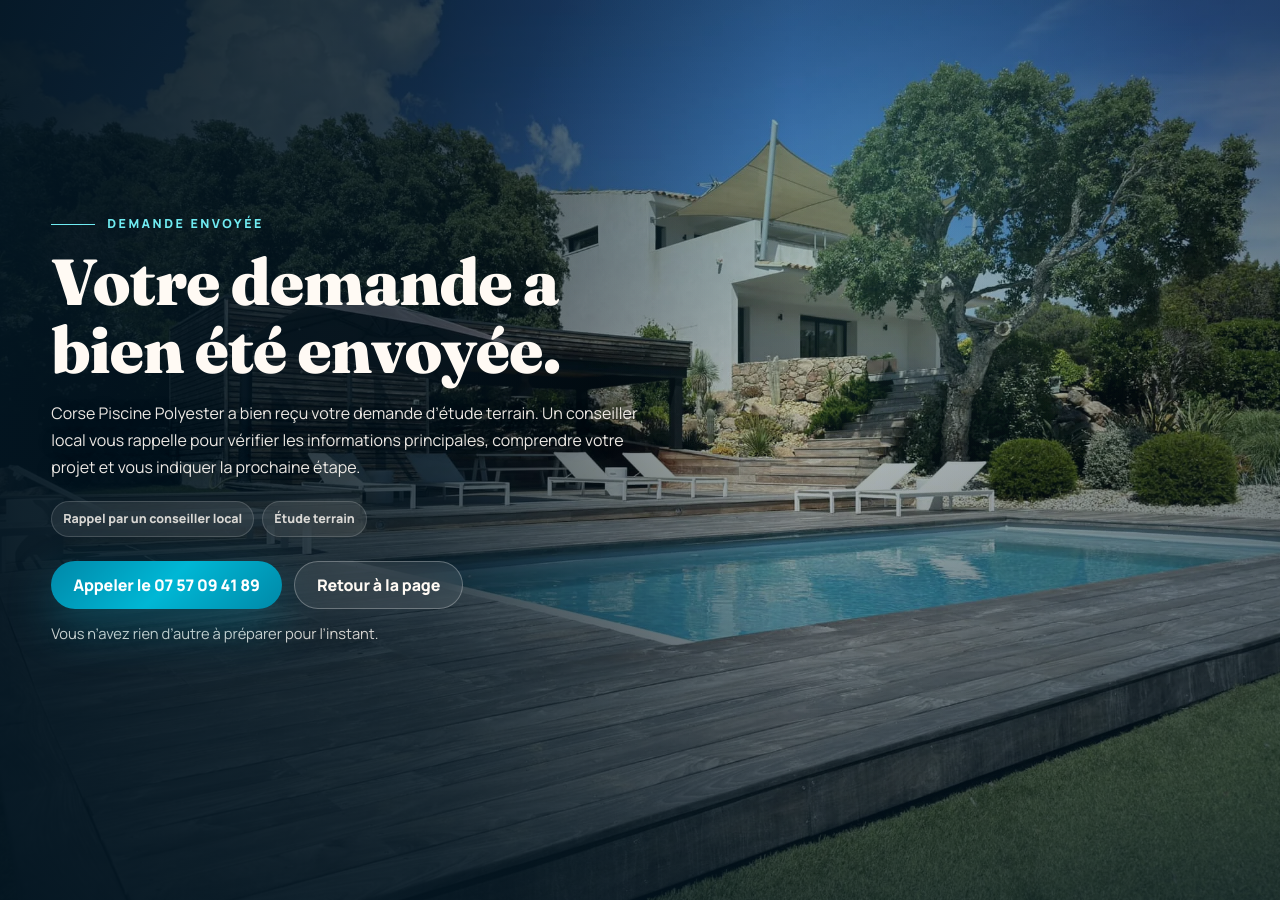
==== commit 0c31ec69: "Simplify thank-you confirmation pills" ====
--- a/thank-you.html
+++ b/thank-you.html
@@ -18,7 +18,6 @@
         <h1>Votre demande a bien été envoyée.</h1>
         <p class="lead">Corse Piscine Polyester a bien reçu votre demande d’étude terrain. Un conseiller local vous rappelle pour vérifier les informations principales, comprendre votre projet et vous indiquer la prochaine étape.</p>
         <div class="thank-you-pills" aria-label="Confirmation de la demande">
-          <span>Demande reçue</span>
           <span>Rappel par un conseiller local</span>
           <span>Étude terrain</span>
         </div>
--- a/styles.css
+++ b/styles.css
@@ -442,6 +442,9 @@
 
 .thank-you-page .lead {
   max-width: 610px;
+  color: rgba(255, 250, 244, 0.92);
+  line-height: 1.68;
+  text-shadow: 0 2px 16px rgba(0, 0, 0, 0.42);
 }
 
 .thank-you-pills {
@@ -465,9 +468,10 @@
 .thank-you-reassurance {
   max-width: 520px;
   margin: 14px 0 0;
-  color: rgba(255, 250, 244, 0.66);
+  color: rgba(255, 250, 244, 0.82);
   font-size: 0.92rem;
   line-height: 1.55;
+  text-shadow: 0 2px 14px rgba(0, 0, 0, 0.38);
 }
 
 .hero-actions {
@@ -1812,10 +1816,9 @@
   min-height: 316px;
   overflow: hidden;
   background:
-    radial-gradient(circle at 74% 12%, rgba(112, 236, 242, 0.2), transparent 32%),
-    radial-gradient(circle at 20% 82%, rgba(6, 26, 39, 0.12), transparent 42%),
-    linear-gradient(145deg, rgba(255,250,244,0.94), rgba(216, 204, 187, 0.78));
-  border: 1px solid rgba(255, 255, 255, 0.58);
+    radial-gradient(circle at 74% 12%, rgba(112, 236, 242, 0.18), transparent 34%),
+    linear-gradient(145deg, rgba(255,250,244,0.9), rgba(216, 204, 187, 0.74));
+  border: 1px solid rgba(255, 255, 255, 0.5);
   border-radius: 42px;
   box-shadow: 0 34px 100px rgba(0, 11, 18, 0.36);
   isolation: isolate;
@@ -1823,11 +1826,24 @@
 
 .shell-card::before {
   position: absolute;
-  inset: 24px;
+  inset: 0;
   content: "";
-  z-index: 0;
-  border: 1px dashed rgba(6, 26, 39, 0.12);
-  border-radius: 32px;
+  z-index: 2;
+  background:
+    linear-gradient(180deg, rgba(6, 26, 39, 0.08), rgba(6, 26, 39, 0.34)),
+    radial-gradient(circle at 72% 26%, rgba(112, 236, 242, 0.2), transparent 34%);
+  pointer-events: none;
+}
+
+.shell-photo {
+  position: absolute;
+  inset: 0;
+  z-index: 1;
+  width: 100%;
+  height: 100%;
+  object-fit: cover;
+  object-position: 50% 52%;
+  transform: scale(1.01);
 }
 
 .shell-svg {
@@ -2566,8 +2582,9 @@
 }
 
 .shell-annotation-a {
-  top: 28px;
-  left: 28px;
+  top: 58%;
+  left: 42%;
+  transform: translate(-50%, -50%);
 }
 
 .shell-annotation-b {
@@ -3903,7 +3920,7 @@
   margin-top: 12px;
   margin-inline: auto;
   padding: 13px 16px;
-  color: var(--cyan);
+  color: rgba(255, 250, 244, 0.96);
   overflow: hidden;
   border: 1px solid rgba(112, 236, 242, 0.26);
   border-radius: 999px;
@@ -3924,7 +3941,7 @@
 }
 
 .faq-phone:hover {
-  color: var(--cyan);
+  color: #fffaf4;
   border-color: rgba(112, 236, 242, 0.26);
   box-shadow: 0 16px 36px rgba(0, 183, 213, 0.16), inset 0 0 0 1px rgba(112, 236, 242, 0.08);
   transform: translateY(-2px);
@@ -4101,9 +4118,10 @@
 .final-cta-content p {
   max-width: 690px;
   margin: 0;
-  color: rgba(255, 250, 244, 0.78);
+  color: rgba(255, 250, 244, 0.9);
   font-size: clamp(1.02rem, 1.22vw, 1.2rem);
   line-height: 1.68;
+  text-shadow: 0 2px 16px rgba(0, 0, 0, 0.42);
 }
 
 .final-cta-actions {
@@ -4418,6 +4436,14 @@
       0 18px 48px rgba(0, 12, 20, 0.2),
       inset 0 1px 0 rgba(255, 255, 255, 0.66);
     backdrop-filter: blur(18px) saturate(126%);
+    transition: opacity 0.22s ease, transform 0.22s ease, visibility 0.22s ease;
+  }
+
+  .site-header.is-hidden-by-sticky {
+    opacity: 0;
+    visibility: hidden;
+    pointer-events: none;
+    transform: translate(-50%, -16px);
   }
 
   .brand {
@@ -4460,20 +4486,64 @@
 
   .header-actions .header-phone {
     display: inline-flex;
-    width: 40px;
-    min-width: 40px;
-    min-height: 40px;
+    align-items: center;
+    justify-content: center;
+    width: 34px;
+    min-width: 34px;
+    height: 34px;
+    min-height: 34px;
+    flex: 0 0 34px;
     padding: 0;
     font-size: 0;
-    background: rgba(255, 250, 244, 0.46);
-    border-color: rgba(6, 26, 39, 0.12);
-    box-shadow: inset 0 1px 0 rgba(255, 255, 255, 0.54);
+    color: var(--sea);
+    background: rgba(112, 236, 242, 0.16);
+    border: 1px solid rgba(0, 168, 200, 0.22);
+    border-radius: 50%;
+    box-shadow:
+      inset 0 1px 0 rgba(255, 255, 255, 0.68),
+      0 5px 12px rgba(0, 12, 20, 0.06);
     backdrop-filter: none;
+    line-height: 0;
   }
 
   .header-actions .header-phone span {
-    width: 28px;
-    height: 28px;
+    display: grid;
+    place-items: center;
+    width: 100%;
+    height: 100%;
+    flex: 0 0 100%;
+    color: currentColor;
+    background: transparent;
+    border: 0;
+    border-radius: 50%;
+    box-shadow: none;
+  }
+
+  .header-actions .header-phone svg {
+    display: block;
+    position: absolute;
+    top: 50%;
+    left: 50%;
+    width: 15px;
+    height: 15px;
+    fill: currentColor;
+    transform: translate(-50%, -50%);
+  }
+
+  .header-actions .header-phone:hover {
+    color: var(--navy);
+    background: var(--cyan);
+    border-color: rgba(0, 168, 200, 0.28);
+    box-shadow:
+      inset 0 1px 0 rgba(255, 255, 255, 0.72),
+      0 5px 12px rgba(0, 12, 20, 0.06);
+    transform: none;
+  }
+
+  .header-actions .header-phone:hover span {
+    color: currentColor;
+    background: transparent;
+    transform: none;
   }
 
   .hero {
@@ -4574,13 +4644,40 @@
     display: none;
   }
 
+  .thank-you-reassurance {
+    max-width: none;
+    margin: 16px auto 0;
+    font-size: clamp(0.78rem, 3.65vw, 0.92rem);
+    text-align: center;
+    white-space: nowrap;
+  }
+
   .btn {
     width: 100%;
     min-height: 44px;
   }
 
   .proof-rail {
-    display: none;
+    display: grid;
+    grid-template-columns: repeat(3, minmax(0, 1fr));
+    gap: 6px;
+    margin-top: 14px;
+  }
+
+  .proof-rail article {
+    padding: 8px 7px;
+    border-radius: 15px;
+  }
+
+  .proof-rail strong {
+    font-size: clamp(0.7rem, 2.75vw, 0.78rem);
+    line-height: 1.1;
+  }
+
+  .proof-rail span {
+    margin-top: 3px;
+    font-size: clamp(0.56rem, 2.25vw, 0.64rem);
+    line-height: 1.25;
   }
 
   .diagnostic-card {
@@ -5067,8 +5164,9 @@
   }
 
   .shell-annotation-a {
-    top: 18px;
-    left: 18px;
+    top: 58%;
+    left: 38%;
+    transform: translate(-50%, -50%);
   }
 
   .shell-annotation-b {
@@ -5850,14 +5948,17 @@
   }
 
   .final-cta-points {
+    display: grid;
+    grid-template-columns: repeat(3, minmax(0, auto));
     justify-content: center;
-    gap: 9px;
+    gap: 6px;
     margin-top: 18px;
   }
 
   .final-cta-points span {
-    padding: 7px 11px;
-    font-size: 0.78rem;
+    padding: 6px 8px;
+    font-size: clamp(0.66rem, 2.9vw, 0.74rem);
+    white-space: nowrap;
   }
 
   .site-footer {
